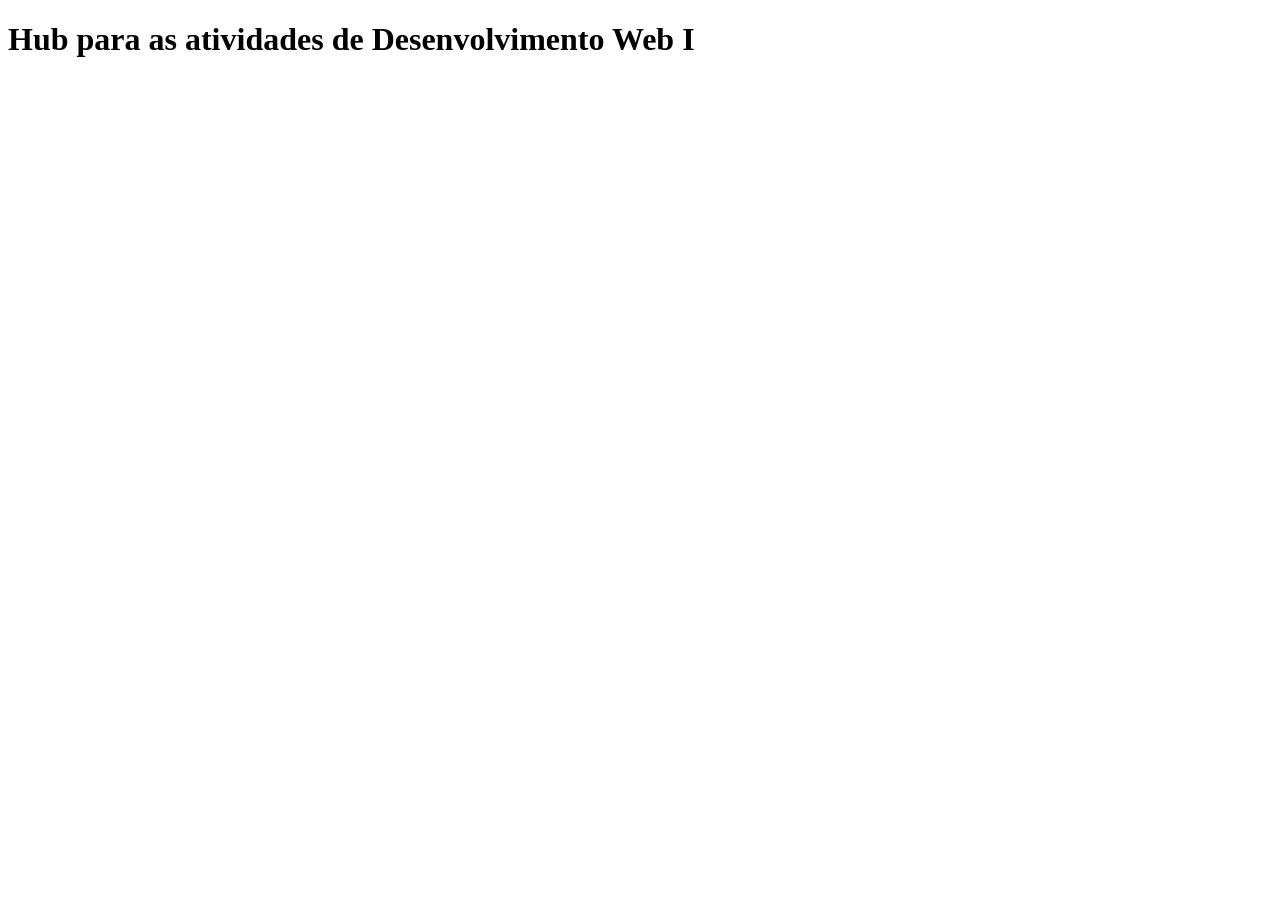
==== index.html @ 4e995be1 "aula 1 feita" ====
<!DOCTYPE html>
<html lang="pt-br">
<head>
    <meta charset="UTF-8">
    <meta name="viewport" content="width=device-width, initial-scale=1.0">
    <title>Hub Dev Web I</title>
    <link rel="stylesheet" href="style.css">
</head>
<body>
    <h1>Hub para as atividades de Desenvolvimento Web I</h1>
</body>
</html>
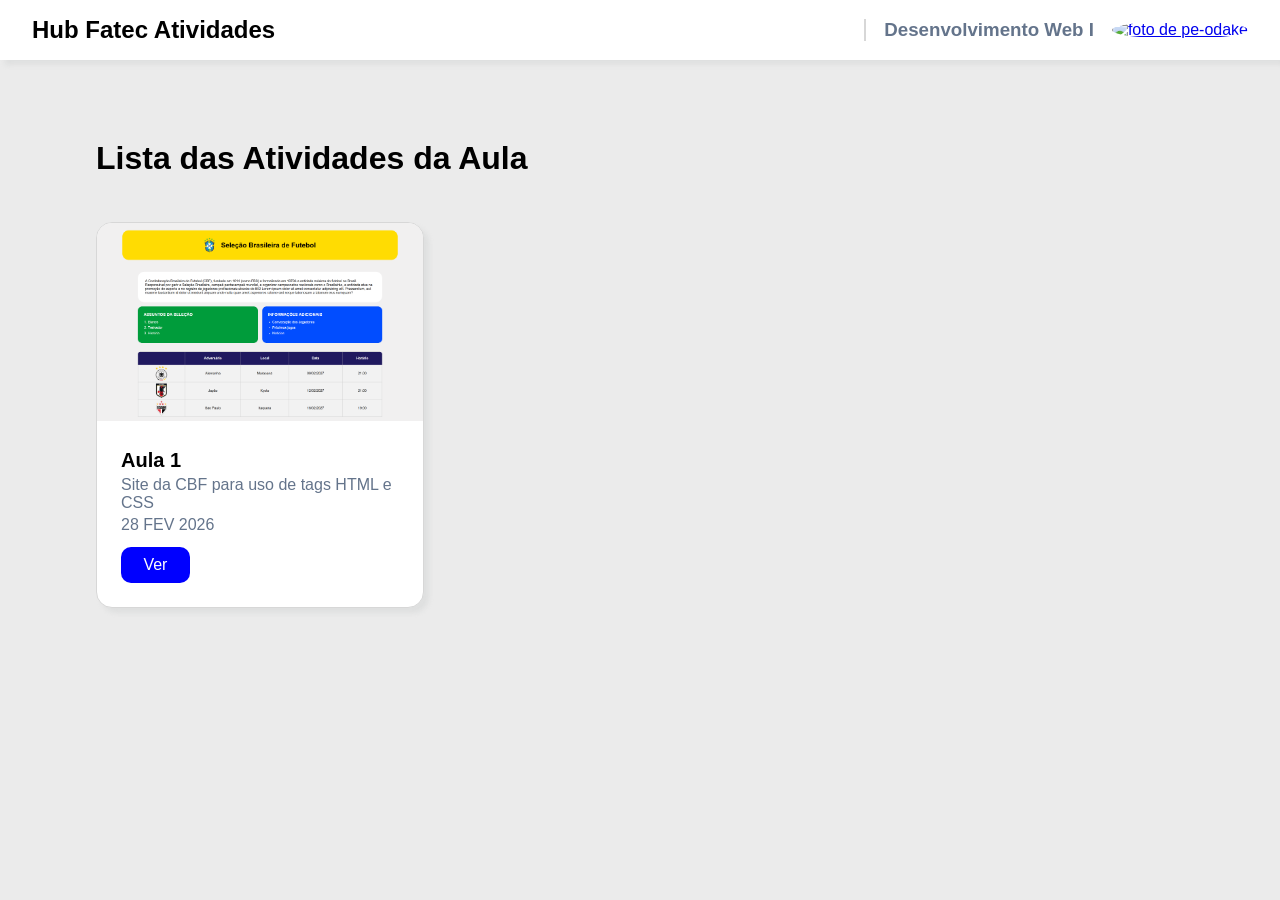
==== commit e745473c: "Hub inicial feito com o card mandando pra atividade" ====
--- a/index.html
+++ b/index.html
@@ -7,6 +7,33 @@
     <link rel="stylesheet" href="style.css">
 </head>
 <body>
-    <h1>Hub para as atividades de Desenvolvimento Web I</h1>
+    <nav class="navbar">
+        <div class="navbar-esquerda">
+            <h1>Hub Fatec Atividades</h1>
+        </div>
+        <div class="navbar-direita">
+            <h3>Desenvolvimento Web I</h3>
+            <div class="icon">
+                <a href="https://github.com/pe-odake"><img src="https://avatars.githubusercontent.com/u/165703800?v=4" id="icon" alt="foto de pe-odake"></a>
+            </div>
+        </div>
+    </nav>
+    <div class="conteudo">
+        <h1>Lista das Atividades da Aula</h1>
+        <div class="lista">
+            <div class="card">
+                <div class="card-imagem">
+                    <img src="img/aula1.png" id="card-img" alt="Aula 1">
+                </div>
+                <div class="card-info">
+                    <h3>Aula 1</h3>
+                    <p>Site da CBF para uso de tags HTML e CSS</p>
+                    <p>28 FEV 2026</p>
+                    <a href="aula1/index.html" id="card-link">Ver</a>
+                </div>
+
+            </div>
+        </div>
+    </div>
 </body>
 </html>
--- a/style.css
+++ b/style.css
@@ -0,0 +1,90 @@
+* {
+    margin: 0;
+    padding: 0;
+    font-family: 'Poppins', sans-serif;
+}  
+
+body {
+    background-color: #ebebeb;
+}
+
+.navbar {
+    background-color: #ffffff;
+    color: #000000;
+    padding: 1rem 2rem;
+    box-shadow: rgba(176, 178, 180, 0.2) 5px 5px 5px;
+    display: flex;
+    justify-content: space-between;
+    align-items: center;
+}
+
+.navbar-direita {
+    display: flex;
+    justify-content: center;
+    align-items: center;
+    gap: 2vh;
+    border-left: 2px solid #d7d7d7;
+    padding-left: 2vh;
+    color: #64748b;
+}
+
+#icon {
+    width: 2.5rem;
+    height: 2.5rem;
+    border-radius: 50%;
+}
+
+.conteudo {
+    margin: 5rem 6rem;
+}
+
+.lista {
+    display: flex;
+    justify-content: space-between;
+    flex-wrap: wrap;
+    gap: 2rem;
+    margin-top: 5vh;
+}
+
+.card {
+    height: auto;
+    width: 30%;
+    background-color: #ffffff;
+    border: 1px solid #d7d7d7;
+    box-shadow: rgba(176, 178, 180, 0.2) 5px 5px 5px;
+    border-radius: 1rem;
+    overflow: hidden;
+}
+
+#card-img {
+    width: 100%;
+    height: 100%;
+    object-fit: cover;
+}
+
+.card-info {
+    display: flex;
+    justify-content: center;
+    align-items: flex-start;
+    flex-direction: column;
+    padding: 1.5rem;
+    gap: 4px;
+    color: #000000;
+}
+
+.card-info h3 {
+    font-size: 1.25rem;
+}
+
+.card-info p {
+    color: #64748b;
+}
+
+#card-link {
+    margin-top: 1vh;
+    background-color: blue;
+    padding: 1vh 1.75vw;
+    border-radius: 10px;
+    color: white;
+    text-decoration: none;
+}
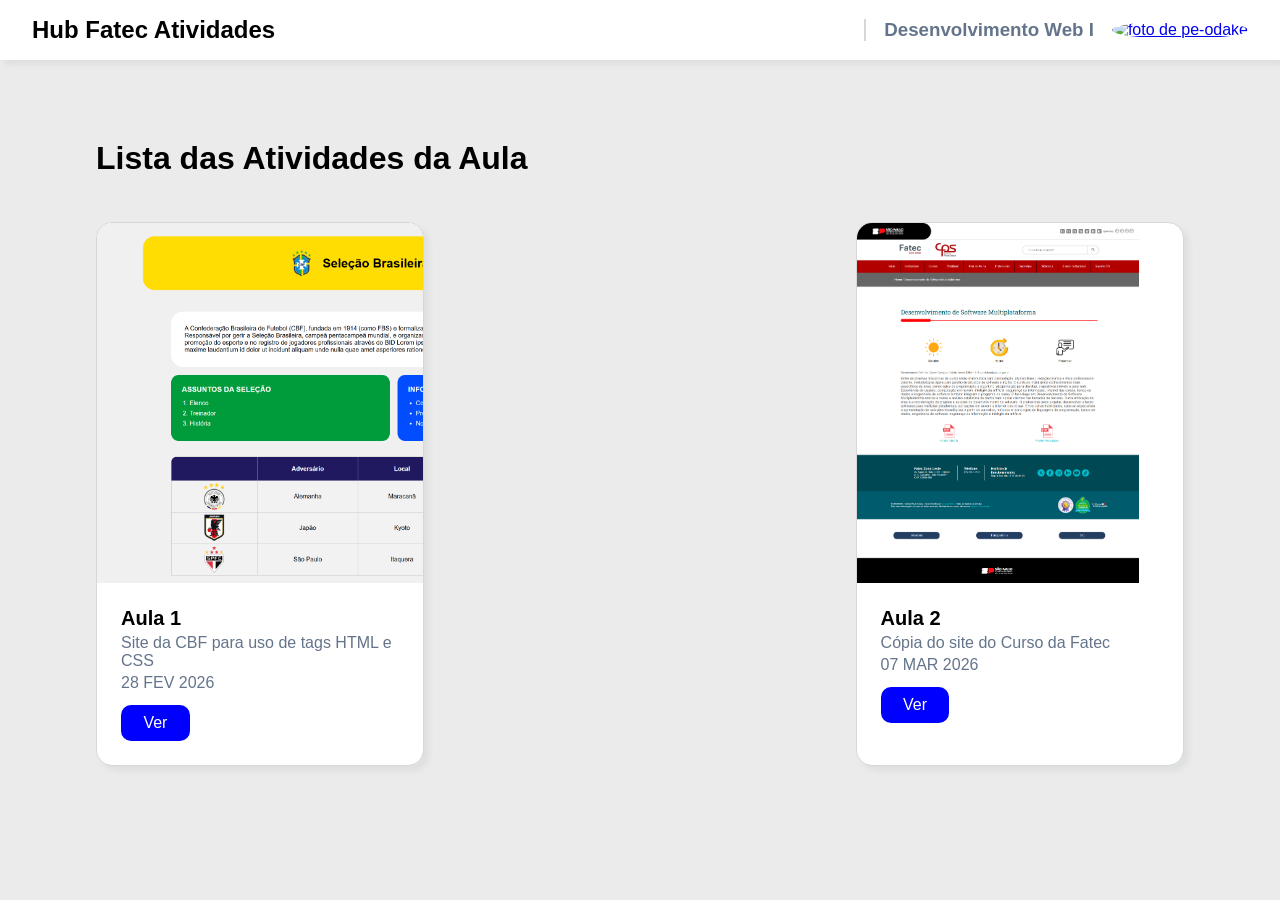
==== commit dee67806: "link hub feito, faltando ajustes" ====
--- a/index.html
+++ b/index.html
@@ -33,6 +33,18 @@
                 </div>
 
             </div>
+            <div class="card">
+                <div class="card-imagem">
+                    <img src="img/aula2.png" id="card-img" alt="Aula 2">
+                </div>
+                <div class="card-info">
+                    <h3>Aula 2</h3>
+                    <p>Cópia do site do Curso da Fatec</p>
+                    <p>07 MAR 2026</p>
+                    <a href="aula2/index.html" id="card-link">Ver</a>
+                </div>
+
+            </div>
         </div>
     </div>
 </body>
--- a/style.css
+++ b/style.css
@@ -56,8 +56,12 @@
     overflow: hidden;
 }
 
+.card-imagem {
+    height: 40vh;
+}
+
 #card-img {
-    width: 100%;
+    width: auto;
     height: 100%;
     object-fit: cover;
 }
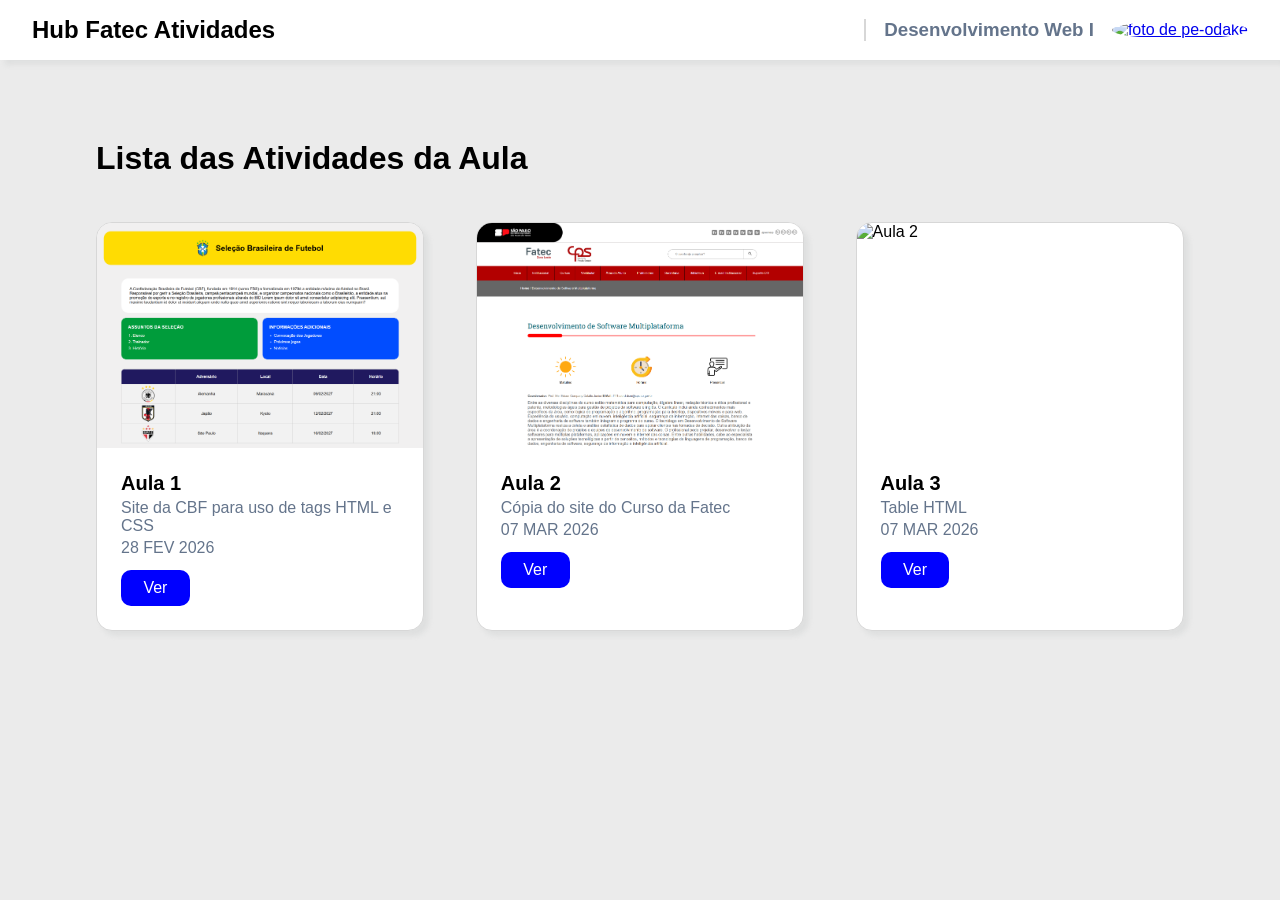
==== commit 1794588a: "hub cards feito" ====
--- a/index.html
+++ b/index.html
@@ -31,7 +31,6 @@
                     <p>28 FEV 2026</p>
                     <a href="aula1/index.html" id="card-link">Ver</a>
                 </div>
-
             </div>
             <div class="card">
                 <div class="card-imagem">
@@ -43,7 +42,17 @@
                     <p>07 MAR 2026</p>
                     <a href="aula2/index.html" id="card-link">Ver</a>
                 </div>
-
+            </div>
+            <div class="card">
+                <div class="card-imagem">
+                    <img src="img/aula3.png" id="card-img" alt="Aula 2">
+                </div>
+                <div class="card-info">
+                    <h3>Aula 3</h3>
+                    <p>Table HTML</p>
+                    <p>07 MAR 2026</p>
+                    <a href="aula3/index.html" id="card-link">Ver</a>
+                </div>
             </div>
         </div>
     </div>
--- a/style.css
+++ b/style.css
@@ -57,13 +57,21 @@
 }
 
 .card-imagem {
-    height: 40vh;
+    height: 25vh; 
+    overflow: hidden; 
+}
+
+.card-imagem {
+    height: 25vh; 
+    width: 100%;  
+    overflow: hidden; 
 }
 
 #card-img {
-    width: auto;
-    height: 100%;
-    object-fit: cover;
+    width: 100%;   
+    height: 100%;  
+    object-fit: cover; 
+    object-position: top;
 }
 
 .card-info {
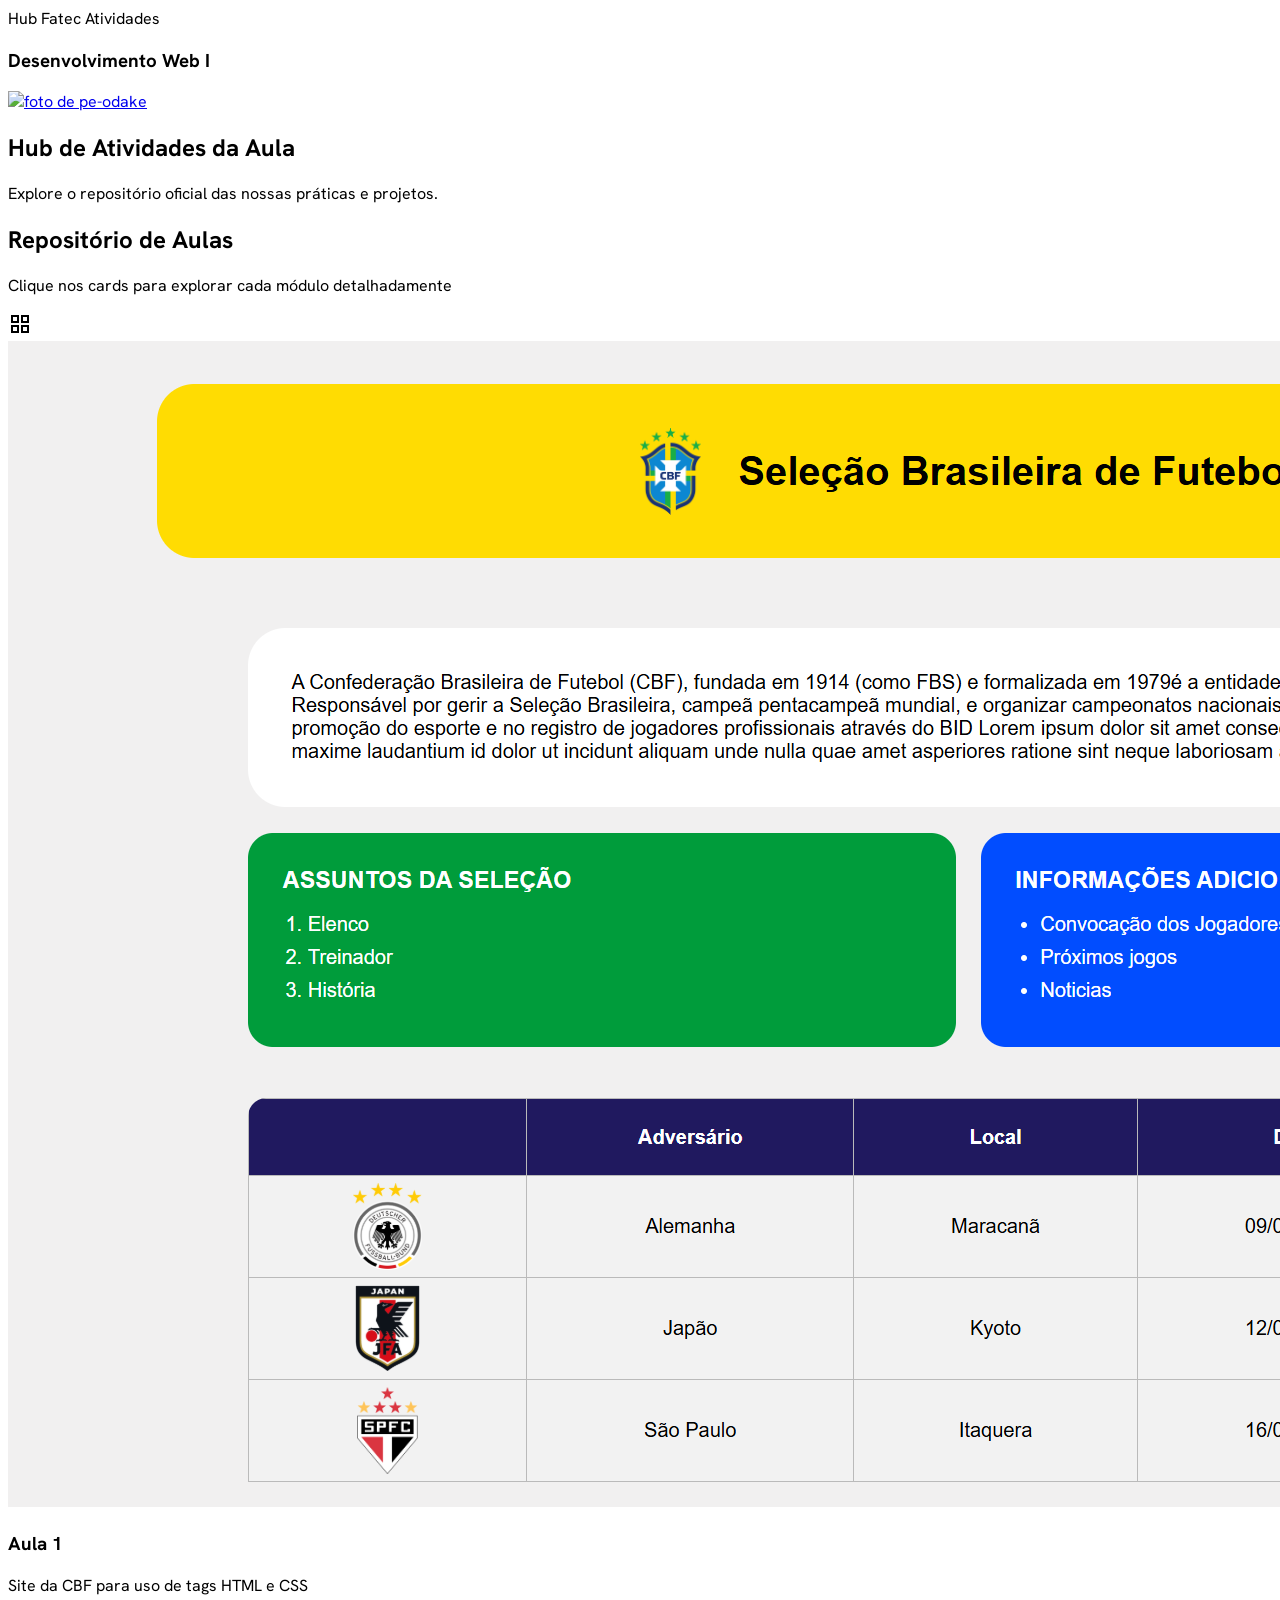
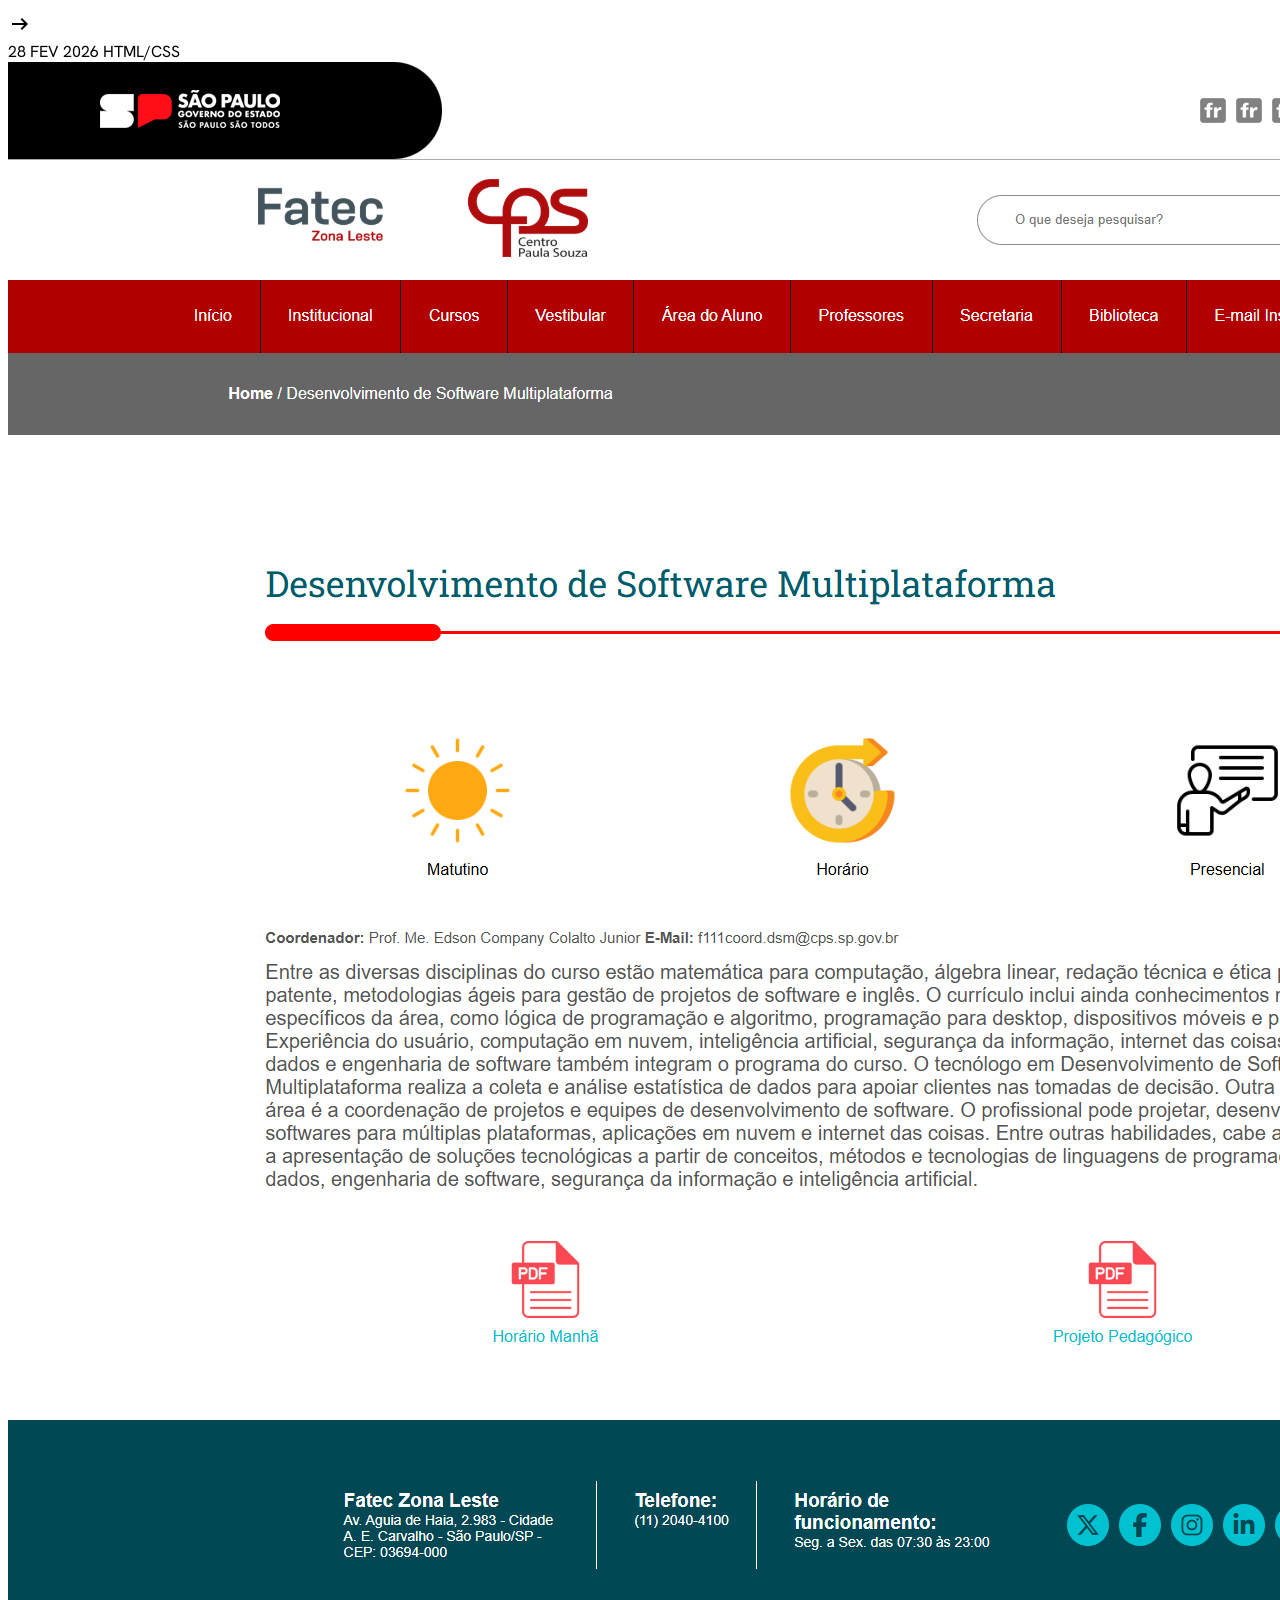
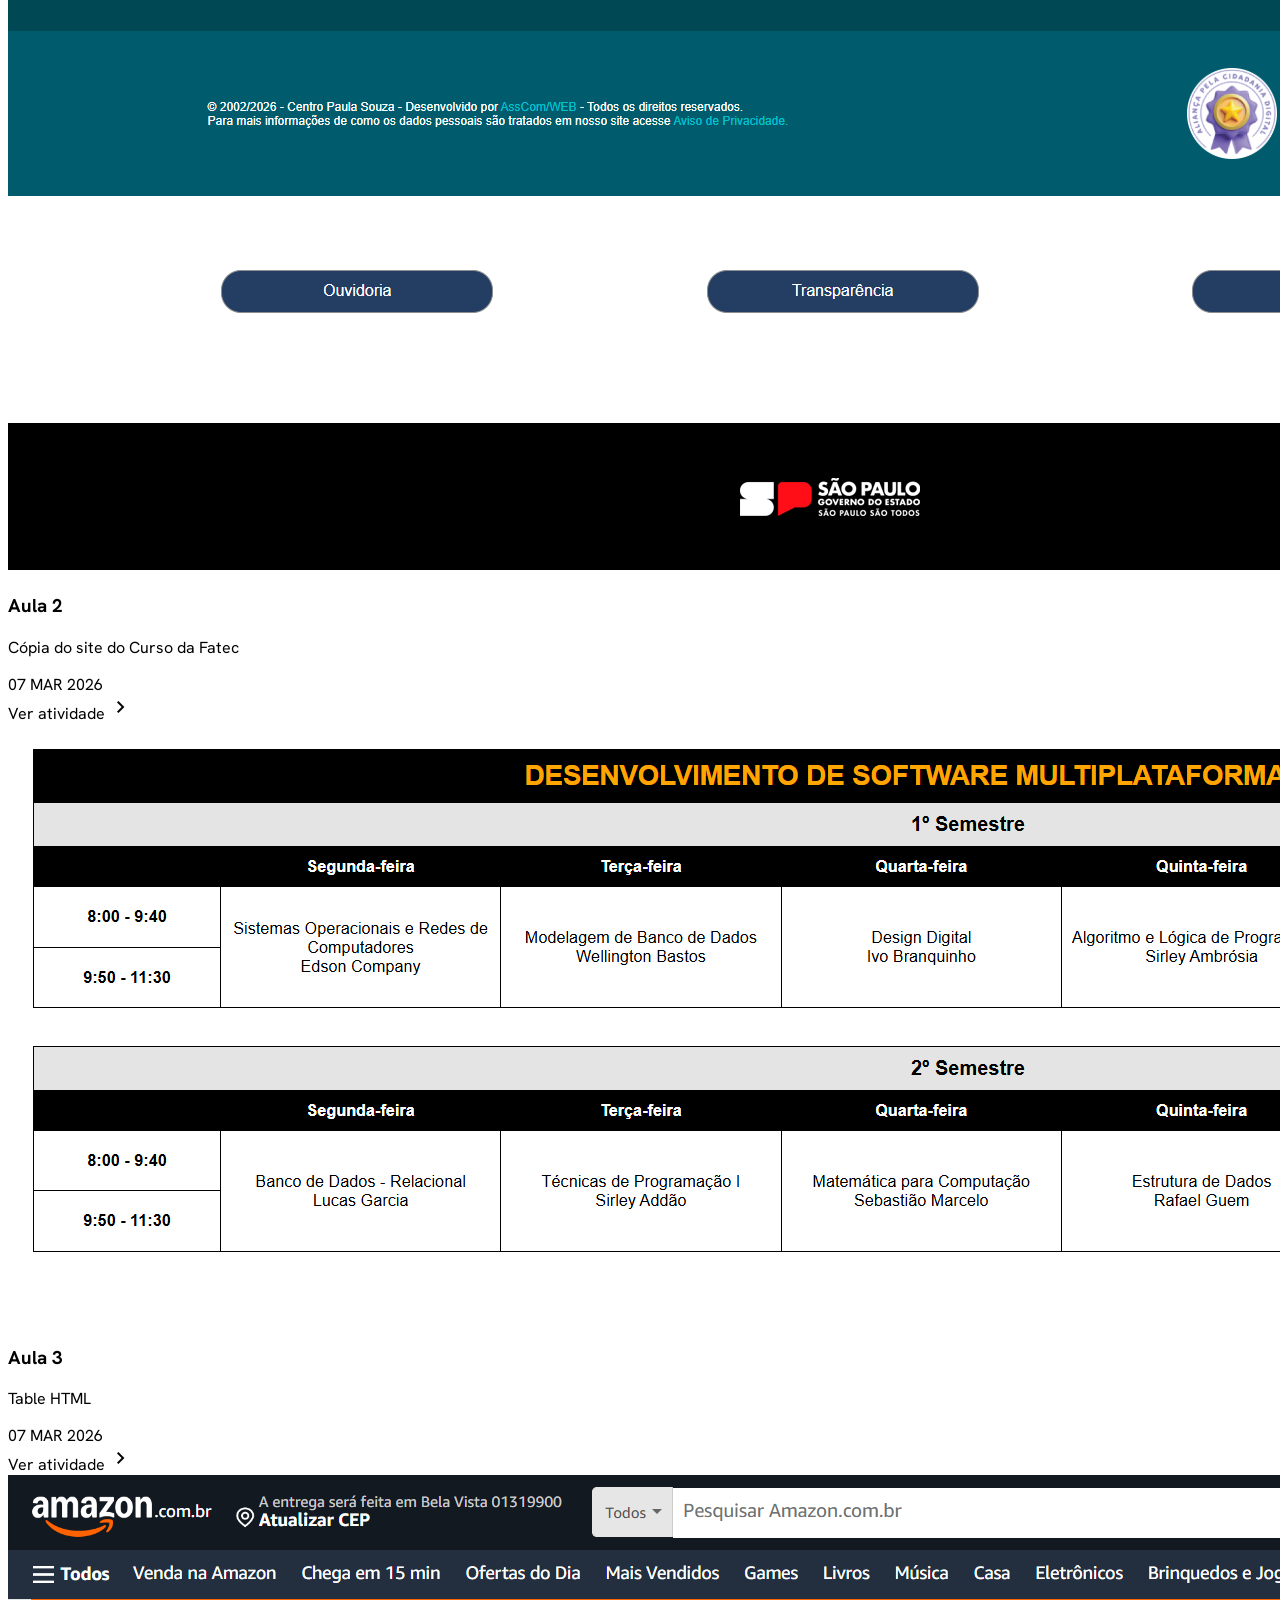
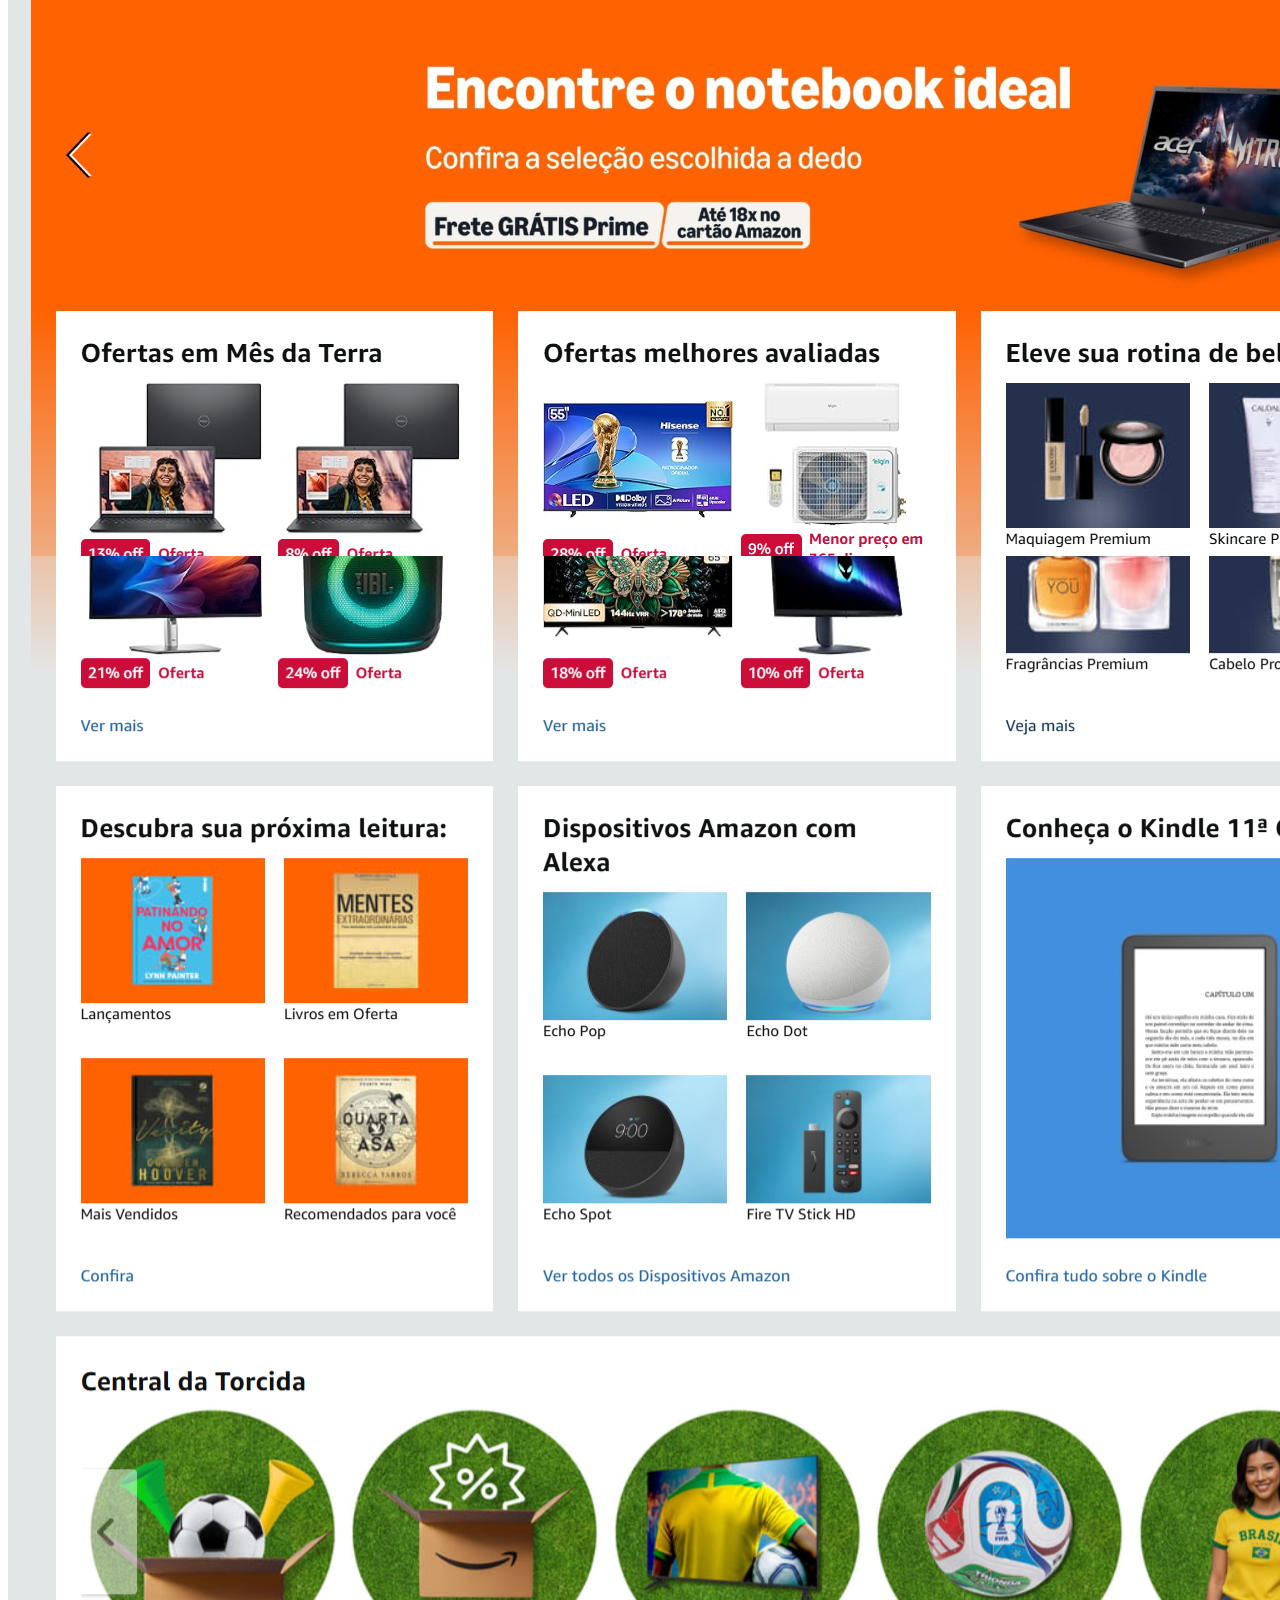
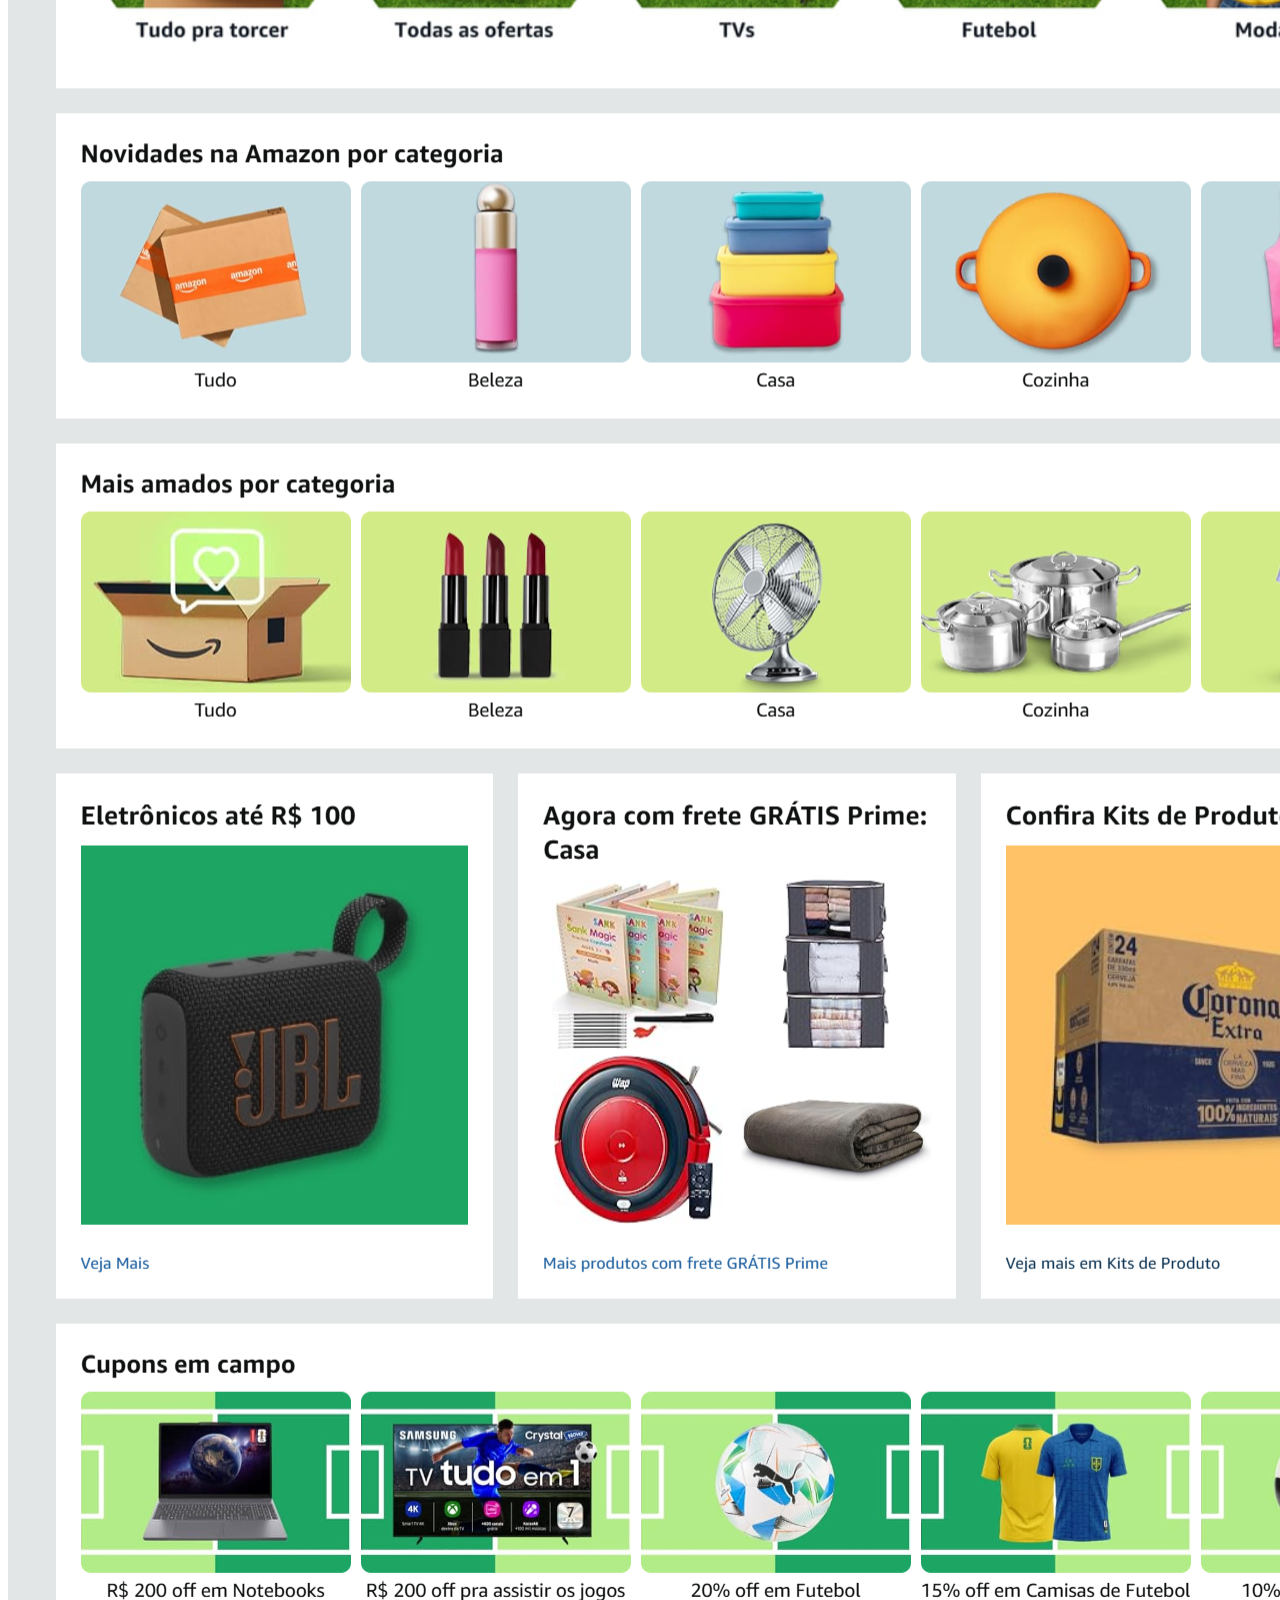
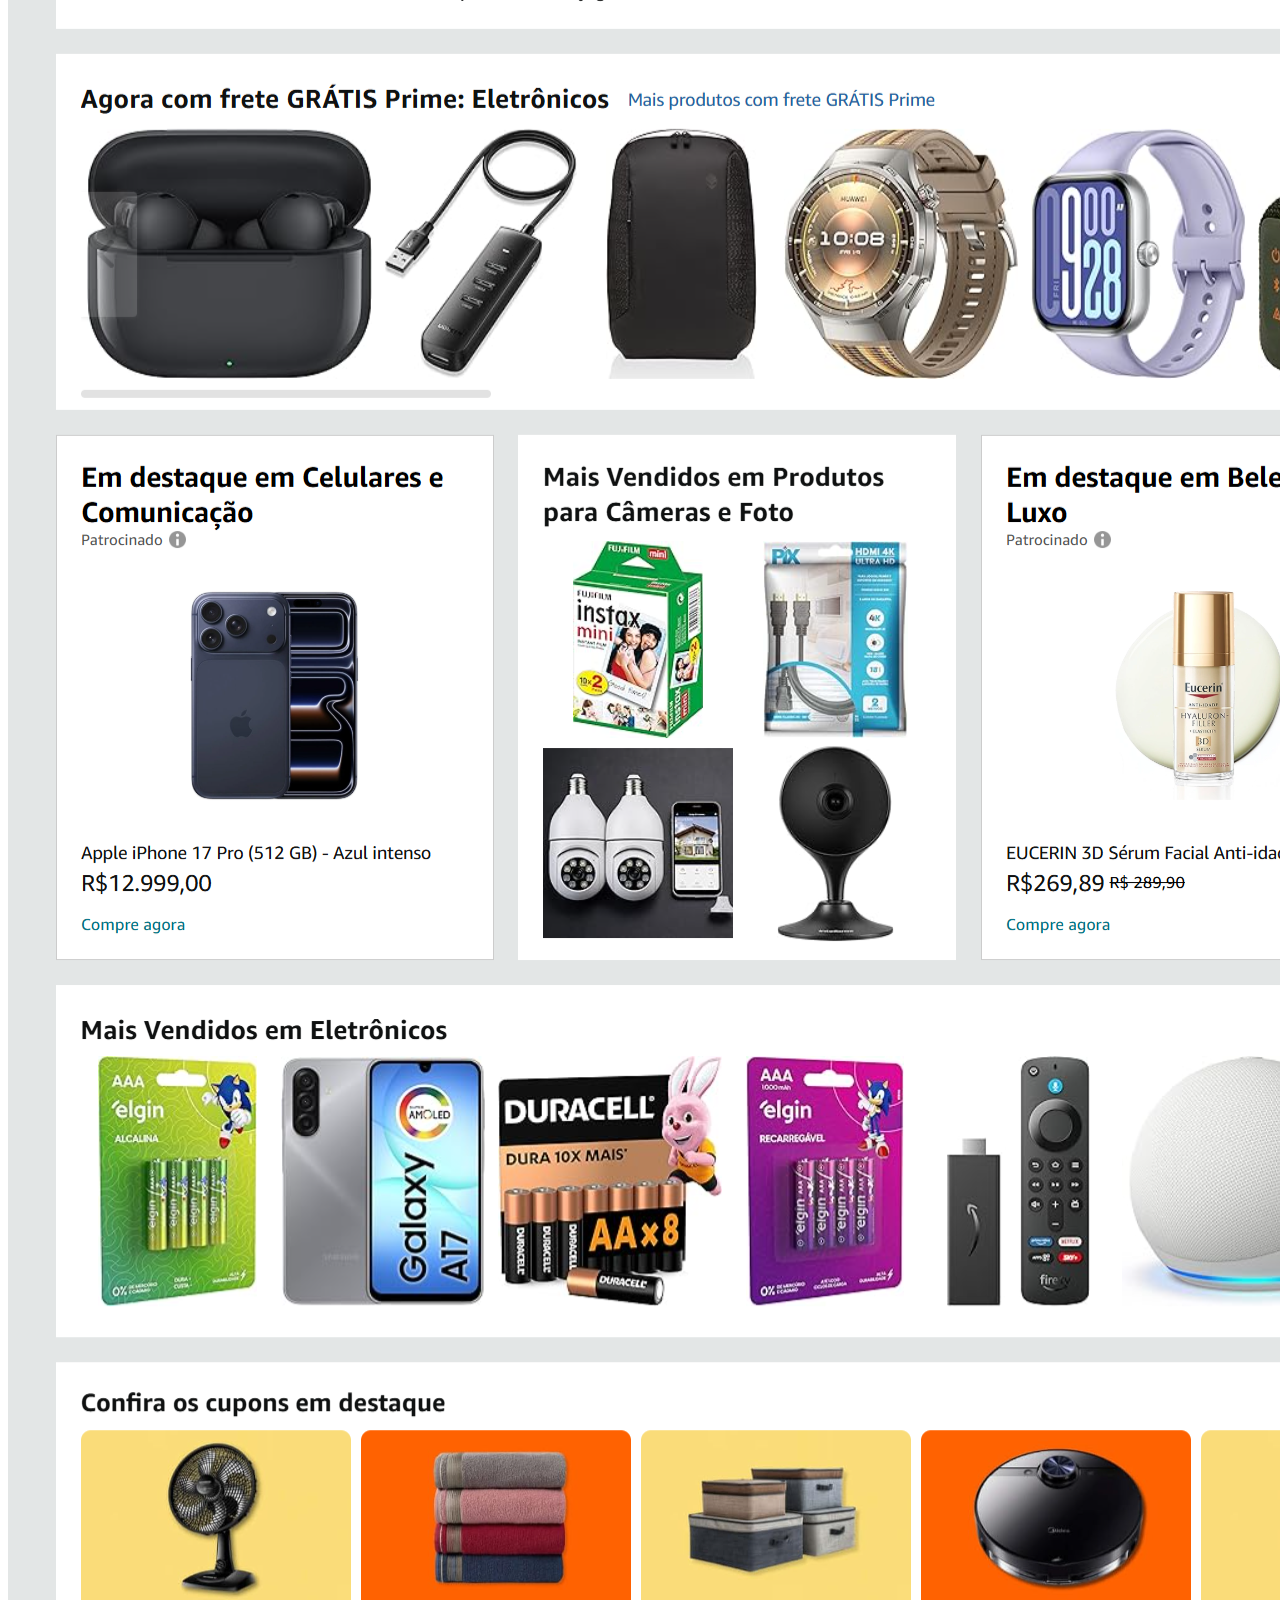
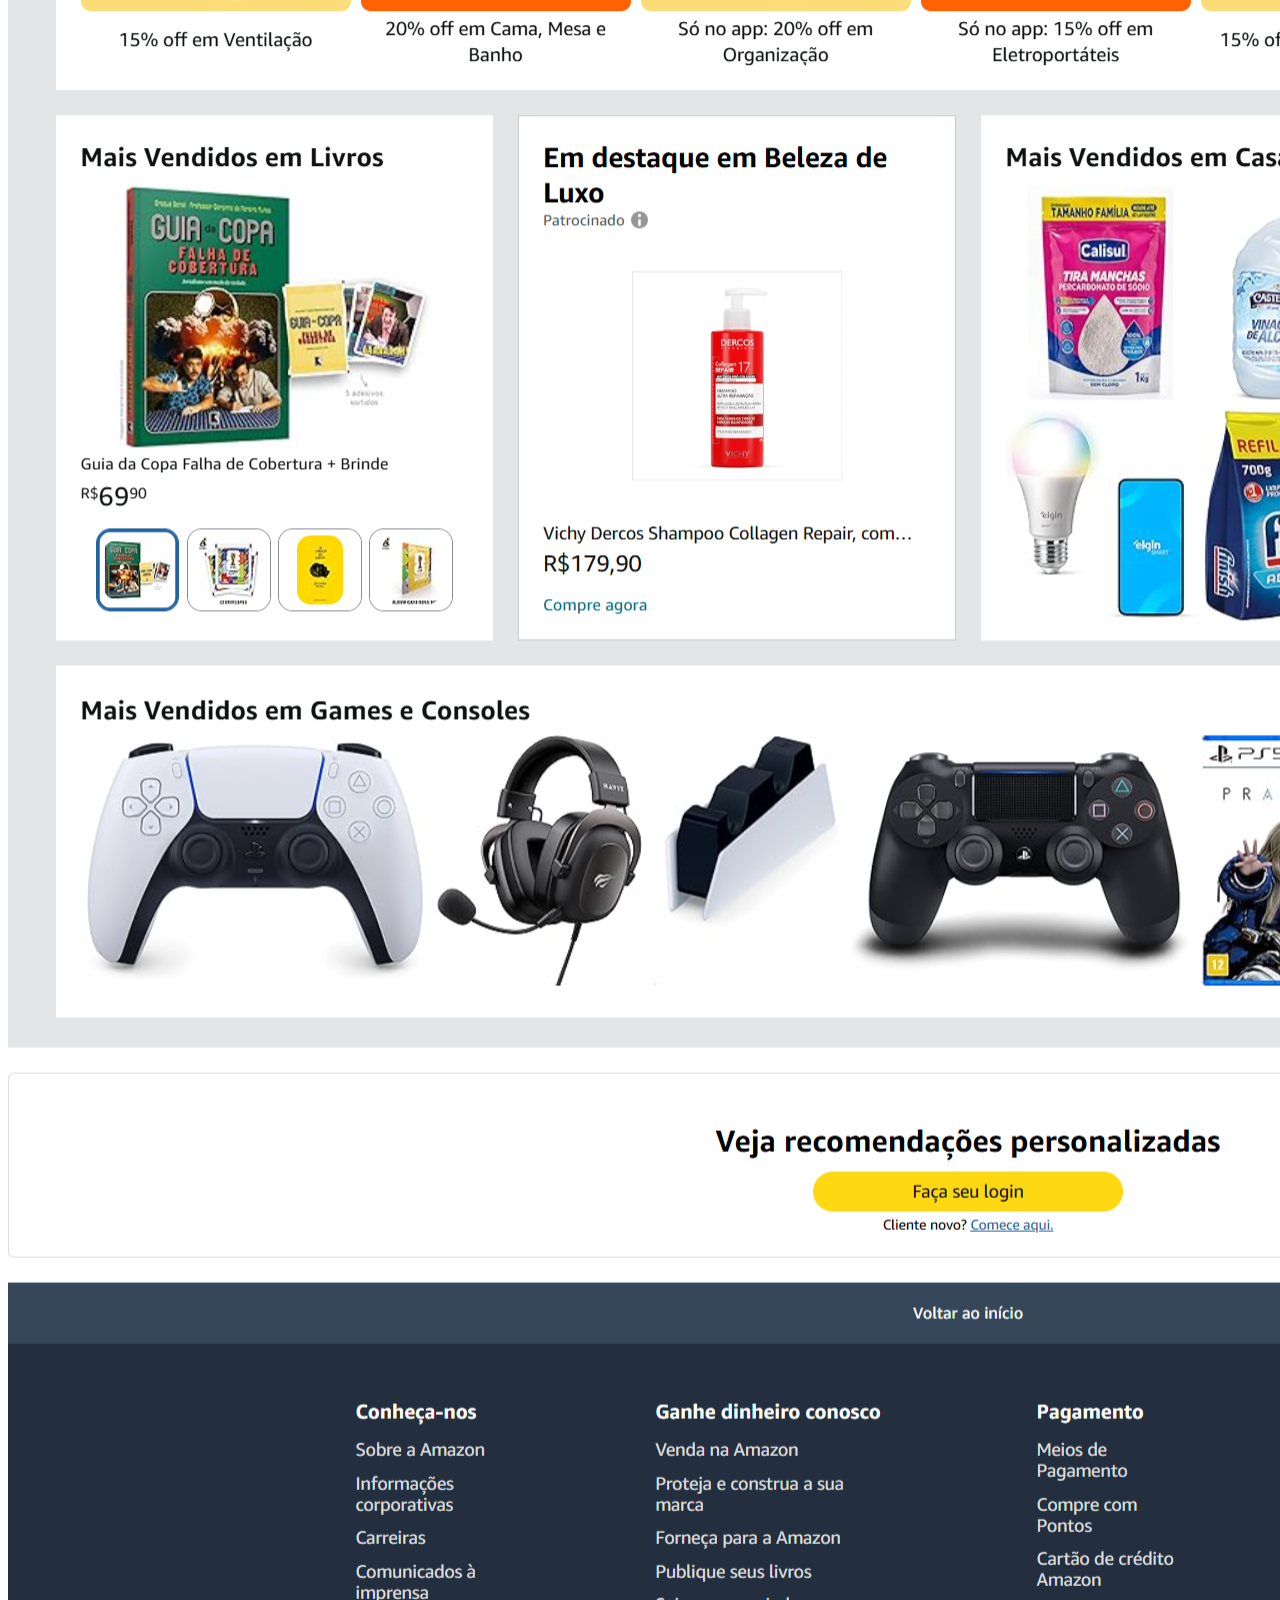
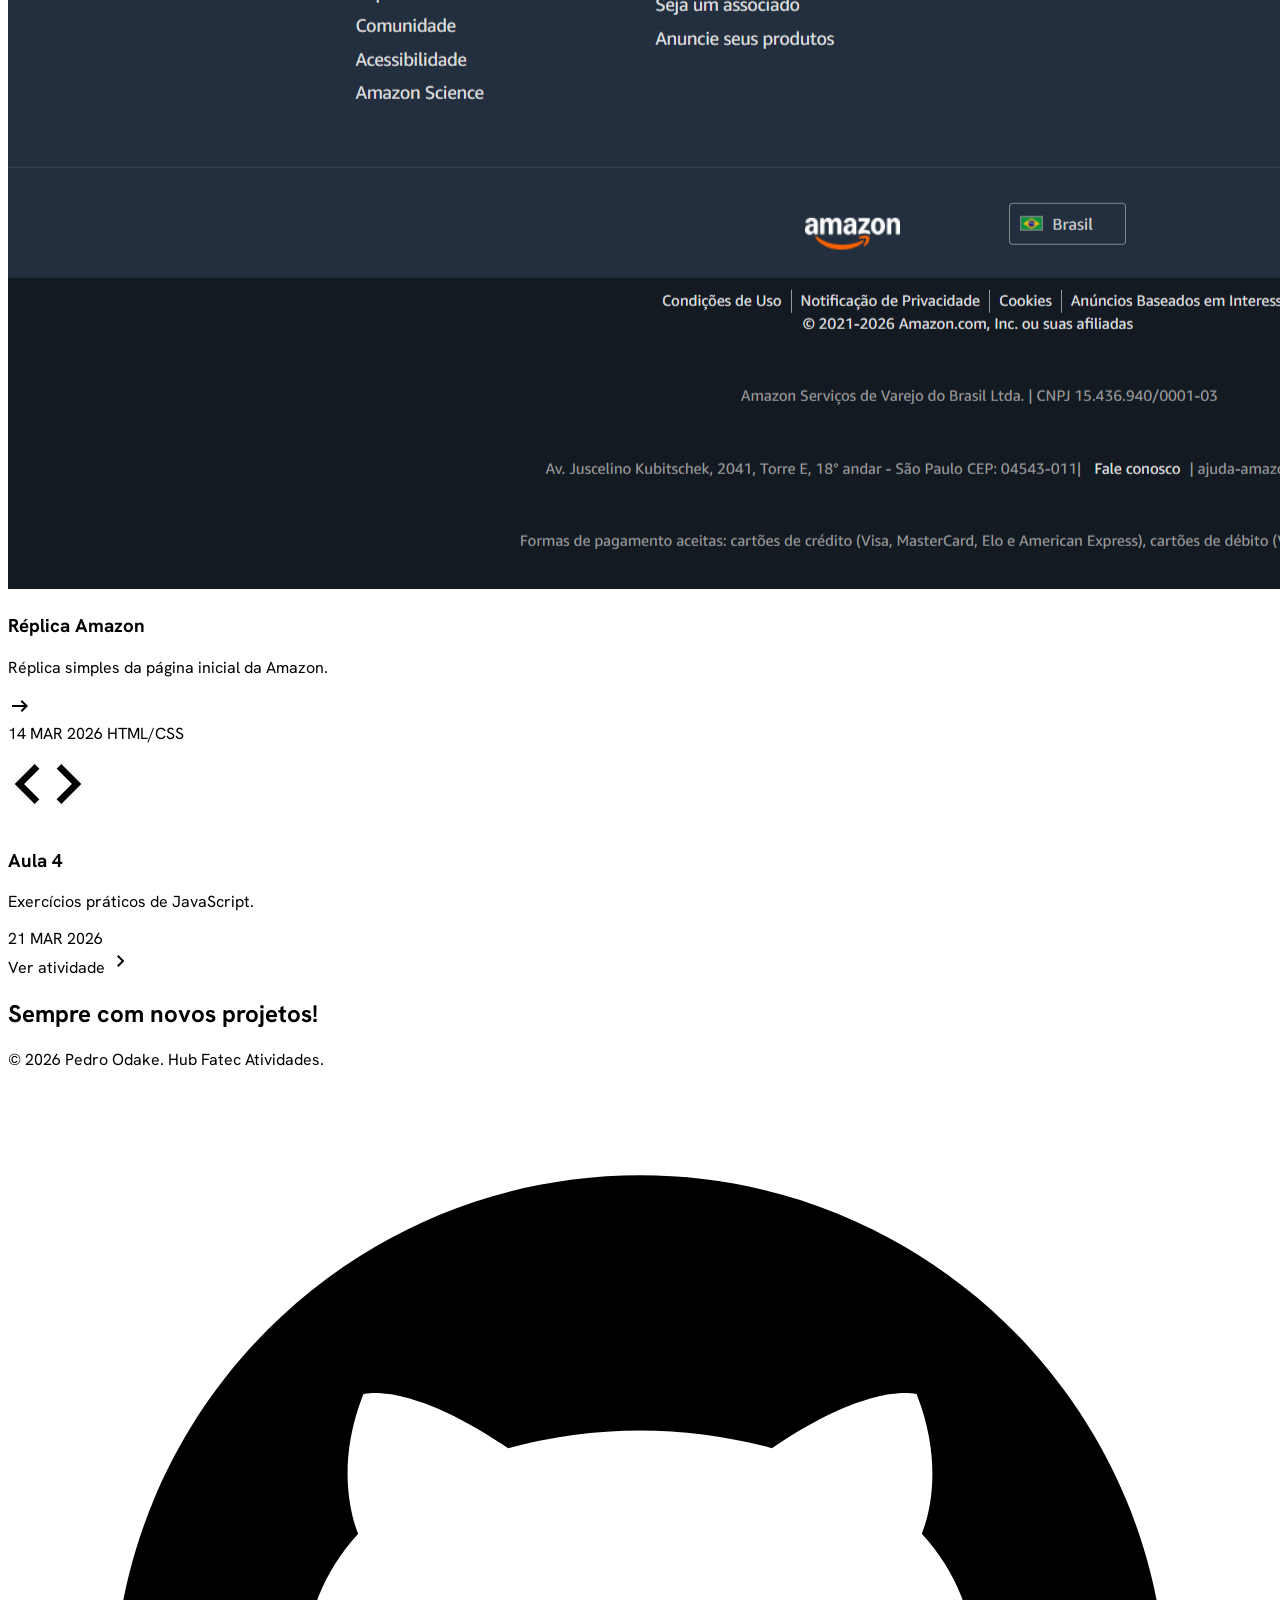
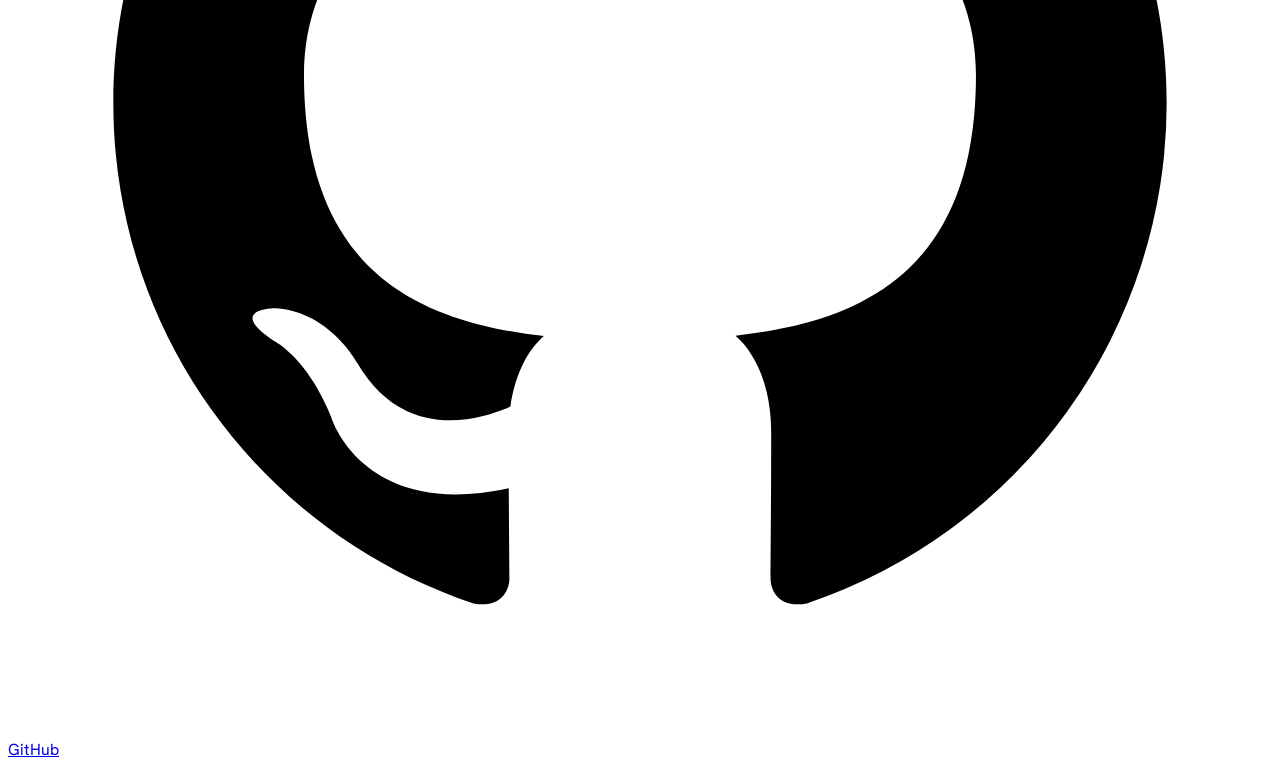
==== commit fcb7d47b: "finalizada atividades amazon, 4 e melhorei o portfolio" ====
--- a/index.html
+++ b/index.html
@@ -1,60 +1,474 @@
-<!DOCTYPE html>
-<html lang="pt-br">
-<head>
-    <meta charset="UTF-8">
-    <meta name="viewport" content="width=device-width, initial-scale=1.0">
-    <title>Hub Dev Web I</title>
-    <link rel="stylesheet" href="style.css">
-</head>
-<body>
-    <nav class="navbar">
-        <div class="navbar-esquerda">
-            <h1>Hub Fatec Atividades</h1>
-        </div>
-        <div class="navbar-direita">
-            <h3>Desenvolvimento Web I</h3>
-            <div class="icon">
-                <a href="https://github.com/pe-odake"><img src="https://avatars.githubusercontent.com/u/165703800?v=4" id="icon" alt="foto de pe-odake"></a>
-            </div>
-        </div>
-    </nav>
-    <div class="conteudo">
-        <h1>Lista das Atividades da Aula</h1>
-        <div class="lista">
-            <div class="card">
-                <div class="card-imagem">
-                    <img src="img/aula1.png" id="card-img" alt="Aula 1">
+<!doctype html>
+<html class="light" lang="pt-br">
+  <head>
+    <meta charset="utf-8" />
+    <meta content="width=device-width, initial-scale=1.0" name="viewport" />
+    <title>Hub Dev Web I - Atividades</title>
+    <script src="https://cdn.tailwindcss.com?plugins=forms,container-queries"></script>
+    <link
+      href="https://fonts.googleapis.com/css2?family=Hanken+Grotesk:wght@400;500;600;700;800&display=swap"
+      rel="stylesheet"
+    />
+    <link
+      href="https://fonts.googleapis.com/css2?family=Material+Symbols+Outlined:wght,FILL@100..700,0..1&display=swap"
+      rel="stylesheet"
+    />
+    <script id="tailwind-config">
+      tailwind.config = {
+        darkMode: "class",
+        theme: {
+          extend: {
+            colors: {
+              "tertiary-container": "#5c5f60",
+              "on-secondary": "#ffffff",
+              "on-secondary-container": "#6e5c00",
+              "secondary-fixed": "#ffe16d",
+              "on-secondary-fixed": "#221b00",
+              "on-tertiary-container": "#d8d9da",
+              "outline-variant": "#c3c6d6",
+              "secondary-container": "#fcd400",
+              "error-container": "#ffdad6",
+              "tertiary-fixed": "#e1e3e4",
+              "on-surface-variant": "#424654",
+              "on-primary": "#ffffff",
+              "primary-container": "#0056d2",
+              "surface-tint": "#0056d2",
+              "on-primary-fixed": "#001847",
+              "on-tertiary-fixed-variant": "#454748",
+              "surface-container-high": "#eae7e8",
+              "surface-bright": "#fcf8f9",
+              "surface-container-highest": "#e5e2e3",
+              "on-error": "#ffffff",
+              "primary-fixed-dim": "#b2c5ff",
+              "on-primary-fixed-variant": "#0040a1",
+              "on-background": "#1b1b1c",
+              "surface-dim": "#dcd9da",
+              "surface-variant": "#e5e2e3",
+              "tertiary-fixed-dim": "#c5c7c8",
+              background: "#fcf8f9",
+              "inverse-on-surface": "#f3f0f1",
+              "on-error-container": "#93000a",
+              error: "#ba1a1a",
+              "primary-fixed": "#dae2ff",
+              "on-tertiary-fixed": "#191c1d",
+              "on-surface": "#1b1b1c",
+              "inverse-surface": "#303031",
+              tertiary: "#454748",
+              outline: "#737785",
+              "surface-container-low": "#f6f3f4",
+              surface: "#fcf8f9",
+              primary: "#0040a1",
+              "on-tertiary": "#ffffff",
+              secondary: "#705d00",
+              "inverse-primary": "#b2c5ff",
+              "surface-container": "#f0edee",
+              "on-secondary-fixed-variant": "#544600",
+              "surface-container-lowest": "#ffffff",
+              "secondary-fixed-dim": "#e9c400",
+              "on-primary-container": "#ccd8ff",
+            },
+            borderRadius: {
+              DEFAULT: "0.25rem",
+              lg: "0.5rem",
+              xl: "0.75rem",
+              full: "9999px",
+            },
+            spacing: {
+              xl: "80px",
+              md: "24px",
+              "margin-mobile": "16px",
+              gutter: "24px",
+              base: "8px",
+              lg: "48px",
+              "margin-desktop": "64px",
+              xs: "4px",
+              sm: "12px",
+            },
+            fontFamily: {
+              "headline-lg": ["Hanken Grotesk"],
+              "body-md": ["Hanken Grotesk"],
+              "display-lg": ["Hanken Grotesk"],
+              "headline-lg-mobile": ["Hanken Grotesk"],
+              "body-lg": ["Hanken Grotesk"],
+              "headline-md": ["Hanken Grotesk"],
+              "label-lg": ["Hanken Grotesk"],
+              "label-sm": ["Hanken Grotesk"],
+            },
+            fontSize: {
+              "headline-lg": [
+                "32px",
+                {
+                  lineHeight: "40px",
+                  letterSpacing: "-0.01em",
+                  fontWeight: "700",
+                },
+              ],
+              "body-md": ["16px", { lineHeight: "24px", fontWeight: "400" }],
+              "display-lg": [
+                "48px",
+                {
+                  lineHeight: "56px",
+                  letterSpacing: "-0.02em",
+                  fontWeight: "800",
+                },
+              ],
+              "headline-lg-mobile": [
+                "28px",
+                { lineHeight: "36px", fontWeight: "700" },
+              ],
+              "body-lg": ["18px", { lineHeight: "28px", fontWeight: "400" }],
+              "headline-md": [
+                "24px",
+                { lineHeight: "32px", fontWeight: "600" },
+              ],
+              "label-lg": [
+                "14px",
+                {
+                  lineHeight: "20px",
+                  letterSpacing: "0.02em",
+                  fontWeight: "600",
+                },
+              ],
+              "label-sm": [
+                "12px",
+                {
+                  lineHeight: "16px",
+                  letterSpacing: "0.04em",
+                  fontWeight: "500",
+                },
+              ],
+            },
+          },
+        },
+      };
+    </script>
+    <style>
+      body {
+        font-family: "Hanken Grotesk", sans-serif;
+      }
+      .glass-effect {
+        background: rgba(255, 255, 255, 0.8);
+        backdrop-filter: blur(8px);
+      }
+      .material-symbols-outlined {
+        font-variation-settings:
+          "FILL" 0,
+          "wght" 400,
+          "GRAD" 0,
+          "opsz" 24;
+      }
+    </style>
+    <link rel="stylesheet" href="style.css" />
+  </head>
+  <body class="bg-surface text-on-surface">
+    <!-- TopAppBar -->
+    <header
+      class="bg-surface border-b border-outline-variant fixed top-0 left-0 w-full z-50 h-20"
+    >
+      <div
+        class="flex justify-between items-center w-full px-6 md:px-margin-desktop max-w-7xl mx-auto h-full"
+      >
+        <div
+          class="text-headline-md font-headline-md font-extrabold text-primary"
+        >
+          Hub Fatec Atividades
+        </div>
+
+        <div class="flex items-center space-x-4">
+          <h3
+            class="hidden md:block font-label-lg text-label-lg text-on-surface-variant font-bold"
+          >
+            Desenvolvimento Web I
+          </h3>
+          <a
+            href="https://github.com/pe-odake"
+            class="hover:opacity-80 transition-opacity"
+          >
+            <img
+              src="https://avatars.githubusercontent.com/u/165703800?v=4"
+              class="w-10 h-10 rounded-full border border-outline-variant"
+              alt="foto de pe-odake"
+            />
+          </a>
+        </div>
+      </div>
+    </header>
+    <main class="pt-20">
+      <!-- Hero Section -->
+      <section
+        class="bg-secondary-container py-lg border-b border-outline-variant"
+      >
+        <div class="max-w-7xl mx-auto px-margin-mobile md:px-margin-desktop text-center">
+          <h1 class="font-headline-lg text-headline-lg text-primary mb-2">Hub de Atividades da Aula</h1>
+          <p class="font-body-md text-body-md text-on-surface-variant">Explore o repositório oficial das nossas práticas e projetos.</p>
+        </div>
+      </section>
+
+      <!-- Bento Gallery Section -->
+      <section
+        id="atividades"
+        class="py-xl max-w-7xl mx-auto px-margin-mobile md:px-margin-desktop"
+      >
+        <div
+          class="flex flex-col md:flex-row justify-between items-end mb-lg gap-sm"
+        >
+          <div>
+            <h2 class="font-headline-lg text-headline-lg text-on-surface">
+              Repositório de Aulas
+            </h2>
+            <p class="font-body-md text-body-md text-on-surface-variant mt-xs">
+              Clique nos cards para explorar cada módulo detalhadamente
+            </p>
+          </div>
+          <div class="flex space-x-2">
+              <span class="material-symbols-outlined">grid_view</span>
+            </button>
+          </div>
+        </div>
+        <!-- Custom Bento Grid Layout -->
+        <div class="grid grid-cols-1 md:grid-cols-12 gap-gutter">
+          <!-- Large Featured Card (Aula 1) -->
+          <div
+            class="md:col-span-8 bg-surface-container-lowest border border-primary/20 rounded-xl overflow-hidden hover:shadow-[0_4px_20px_rgba(0,64,161,0.1)] transition-all group cursor-pointer"
+            onclick="window.location.href = 'aula1/index.html'"
+          >
+            <div class="relative h-64 overflow-hidden">
+              <img
+                alt="Aula 1"
+                class="w-full h-full object-cover object-top group-hover:scale-105 transition-transform duration-500"
+                src="img/aula1.png"
+              />
+            </div>
+            <div class="p-md">
+              <div class="flex justify-between items-start">
+                <div>
+                  <h3 class="font-headline-md text-headline-md text-primary">
+                    Aula 1
+                  </h3>
+                  <p
+                    class="font-body-md text-body-md text-on-surface-variant mt-xs"
+                  >
+                    Site da CBF para uso de tags HTML e CSS
+                  </p>
                 </div>
-                <div class="card-info">
-                    <h3>Aula 1</h3>
-                    <p>Site da CBF para uso de tags HTML e CSS</p>
-                    <p>28 FEV 2026</p>
-                    <a href="aula1/index.html" id="card-link">Ver</a>
+                <span
+                  class="material-symbols-outlined text-primary text-3xl group-hover:translate-x-1 transition-transform"
+                  data-icon="arrow_right_alt"
+                  >arrow_right_alt</span
+                >
+              </div>
+              <div class="mt-md flex space-x-xs items-center">
+                <span
+                  class="bg-surface-container px-3 py-1 rounded-full text-label-sm font-label-sm text-on-surface"
+                  >28 FEV 2026</span
+                >
+                <span
+                  class="bg-surface-container px-3 py-1 rounded-full text-label-sm font-label-sm text-on-surface"
+                  >HTML/CSS</span
+                >
+              </div>
+            </div>
+          </div>
+          <!-- Secondary Card (Aula 2) -->
+          <div
+            class="md:col-span-4 bg-surface-container-lowest border border-primary/20 rounded-xl overflow-hidden hover:shadow-[0_4px_20px_rgba(0,64,161,0.1)] transition-all group cursor-pointer"
+            onclick="window.location.href = 'aula2/index.html'"
+          >
+            <div class="relative h-48 overflow-hidden bg-white">
+              <img
+                alt="Aula 2"
+                class="w-full h-full object-cover object-top group-hover:scale-105 transition-transform duration-500"
+                src="img/aula2.png"
+              />
+            </div>
+            <div class="p-md">
+              <h3 class="font-headline-md text-headline-md text-primary">
+                Aula 2
+              </h3>
+              <p
+                class="font-body-md text-body-md text-on-surface-variant mt-xs"
+              >
+                Cópia do site do Curso da Fatec
+              </p>
+              <div class="mt-md flex space-x-xs items-center">
+                <span
+                  class="bg-surface-container px-3 py-1 rounded-full text-label-sm font-label-sm text-on-surface"
+                  >07 MAR 2026</span
+                >
+              </div>
+              <div
+                class="mt-lg border-t border-outline-variant pt-sm flex items-center text-primary font-label-lg text-label-lg"
+              >
+                Ver atividade
+                <span
+                  class="material-symbols-outlined ml-2"
+                  data-icon="chevron_right"
+                  >chevron_right</span
+                >
+              </div>
+            </div>
+          </div>
+          <!-- Tertiary Card (Aula 3) -->
+          <div
+            class="md:col-span-4 bg-surface-container-lowest border border-primary/20 rounded-xl overflow-hidden hover:shadow-[0_4px_20px_rgba(0,64,161,0.1)] transition-all group cursor-pointer"
+            onclick="window.location.href = 'aula3/index.html'"
+          >
+            <div class="relative h-48 overflow-hidden bg-white">
+              <img
+                alt="Aula 3"
+                class="w-full h-full object-cover object-top group-hover:scale-105 transition-transform duration-500"
+                src="img/aula3.png"
+              />
+            </div>
+            <div class="p-md">
+              <h3 class="font-headline-md text-headline-md text-primary">
+                Aula 3
+              </h3>
+              <p
+                class="font-body-md text-body-md text-on-surface-variant mt-xs"
+              >
+                Table HTML
+              </p>
+              <div class="mt-md flex space-x-xs items-center">
+                <span
+                  class="bg-surface-container px-3 py-1 rounded-full text-label-sm font-label-sm text-on-surface"
+                  >07 MAR 2026</span
+                >
+              </div>
+              <div
+                class="mt-lg border-t border-outline-variant pt-sm flex items-center text-primary font-label-lg text-label-lg"
+              >
+                Ver atividade
+                <span
+                  class="material-symbols-outlined ml-2"
+                  data-icon="chevron_right"
+                  >chevron_right</span
+                >
+              </div>
+            </div>
+          </div>
+          <!-- Quaternary Card (Amazon Replica) -->
+          <div
+            class="md:col-span-8 bg-surface-container-lowest border border-primary/20 rounded-xl overflow-hidden hover:shadow-[0_4px_20px_rgba(0,64,161,0.1)] transition-all group cursor-pointer"
+            onclick="window.location.href = 'atividade-amazon/index-amazon.html'"
+          >
+            <div class="relative h-64 overflow-hidden">
+              <img
+                alt="Amazon Replica"
+                class="w-full h-full object-cover object-top group-hover:scale-105 transition-transform duration-500"
+                src="atividade-amazon/referencia_amazon.png"
+              />
+            </div>
+            <div class="p-md">
+              <div class="flex justify-between items-start">
+                <div>
+                  <h3 class="font-headline-md text-headline-md text-primary">
+                    Réplica Amazon
+                  </h3>
+                  <p
+                    class="font-body-md text-body-md text-on-surface-variant mt-xs"
+                  >
+                    Réplica simples da página inicial da Amazon.
+                  </p>
                 </div>
-            </div>
-            <div class="card">
-                <div class="card-imagem">
-                    <img src="img/aula2.png" id="card-img" alt="Aula 2">
-                </div>
-                <div class="card-info">
-                    <h3>Aula 2</h3>
-                    <p>Cópia do site do Curso da Fatec</p>
-                    <p>07 MAR 2026</p>
-                    <a href="aula2/index.html" id="card-link">Ver</a>
-                </div>
-            </div>
-            <div class="card">
-                <div class="card-imagem">
-                    <img src="img/aula3.png" id="card-img" alt="Aula 2">
-                </div>
-                <div class="card-info">
-                    <h3>Aula 3</h3>
-                    <p>Table HTML</p>
-                    <p>07 MAR 2026</p>
-                    <a href="aula3/index.html" id="card-link">Ver</a>
-                </div>
-            </div>
-        </div>
-    </div>
-</body>
-</html>+                <span
+                  class="material-symbols-outlined text-primary text-3xl group-hover:translate-x-1 transition-transform"
+                  data-icon="arrow_right_alt"
+                  >arrow_right_alt</span
+                >
+              </div>
+              <div class="mt-md flex space-x-xs items-center">
+                <span
+                  class="bg-surface-container px-3 py-1 rounded-full text-label-sm font-label-sm text-on-surface"
+                  >14 MAR 2026</span
+                >
+                <span
+                  class="bg-surface-container px-3 py-1 rounded-full text-label-sm font-label-sm text-on-surface"
+                  >HTML/CSS</span
+                >
+              </div>
+            </div>
+          </div>
+
+          <!-- Quinary Card (Aula 4) -->
+          <div
+            class="md:col-span-4 bg-surface-container-lowest border border-primary/20 rounded-xl overflow-hidden hover:shadow-[0_4px_20px_rgba(0,64,161,0.1)] transition-all group cursor-pointer"
+            onclick="window.location.href = 'aula4/index.html'"
+          >
+            <div class="relative h-48 overflow-hidden bg-primary-fixed flex items-center justify-center">
+                <span class="material-symbols-outlined text-primary" style="font-size: 80px;">code</span>
+            </div>
+            <div class="p-md">
+              <h3 class="font-headline-md text-headline-md text-primary">
+                Aula 4
+              </h3>
+              <p
+                class="font-body-md text-body-md text-on-surface-variant mt-xs"
+              >
+                Exercícios práticos de JavaScript.
+              </p>
+              <div class="mt-md flex space-x-xs items-center">
+                <span
+                  class="bg-surface-container px-3 py-1 rounded-full text-label-sm font-label-sm text-on-surface"
+                  >21 MAR 2026</span
+                >
+              </div>
+              <div
+                class="mt-lg border-t border-outline-variant pt-sm flex items-center text-primary font-label-lg text-label-lg"
+              >
+                Ver atividade
+                <span
+                  class="material-symbols-outlined ml-2"
+                  data-icon="chevron_right"
+                  >chevron_right</span
+                >
+              </div>
+            </div>
+          </div>
+
+          <!-- Call to Action Card -->
+          <div
+            class="md:col-span-8 bg-primary text-on-primary rounded-xl p-lg flex flex-col justify-center items-center text-center relative overflow-hidden group"
+          >
+            <!-- Background Pattern -->
+            <div
+              class="absolute inset-0 opacity-10 pointer-events-none bg-[radial-gradient(circle_at_center,_var(--tw-gradient-stops))] from-white via-transparent to-transparent"
+            ></div>
+            <div class="relative z-10 space-y-md">
+              <h2 class="font-headline-lg text-headline-lg">
+                Sempre com novos projetos!
+              </h2>
+            </div>
+          </div>
+        </div>
+      </section>
+
+    </main>
+    <!-- Footer -->
+    <footer class="bg-inverse-surface text-inverse-on-surface py-6">
+      <div class="max-w-7xl mx-auto px-margin-mobile md:px-margin-desktop flex flex-col md:flex-row justify-between items-center gap-4">
+        <div class="text-label-lg font-label-lg opacity-80">
+          © 2026 Pedro Odake. Hub Fatec Atividades.
+        </div>
+        <a href="https://github.com/pe-odake" class="flex items-center gap-2 hover:text-primary-fixed transition-colors">
+          <svg class="w-5 h-5 fill-current" viewBox="0 0 24 24"><path fill-rule="evenodd" clip-rule="evenodd" d="M12 2C6.477 2 2 6.484 2 12.017c0 4.425 2.865 8.18 6.839 9.504.5.092.682-.217.682-.483 0-.237-.008-.868-.013-1.703-2.782.605-3.369-1.343-3.369-1.343-.454-1.158-1.11-1.466-1.11-1.466-.908-.62.069-.608.069-.608 1.003.07 1.531 1.032 1.531 1.032.892 1.53 2.341 1.088 2.91.832.092-.647.35-1.088.636-1.338-2.22-.253-4.555-1.113-4.555-4.951 0-1.093.39-1.988 1.029-2.688-.103-.253-.446-1.272.098-2.65 0 0 .84-.27 2.75 1.026A9.564 9.564 0 0112 6.844c.85.004 1.705.115 2.504.337 1.909-1.296 2.747-1.027 2.747-1.027.546 1.379.202 2.398.1 2.651.64.7 1.028 1.595 1.028 2.688 0 3.848-2.339 4.695-4.566 4.943.359.309.678.92.678 1.855 0 1.338-.012 2.419-.012 2.747 0 .268.18.58.688.482A10.019 10.019 0 0022 12.017C22 6.484 17.522 2 12 2z"></path></svg>
+          <span class="font-label-sm">GitHub</span>
+        </a>
+      </div>
+    </footer>
+    <script>
+      // Micro-interaction for cards
+      document.querySelectorAll(".cursor-pointer").forEach((card) => {
+        card.addEventListener("mousedown", () => {
+          card.style.transform = "scale(0.98)";
+        });
+        card.addEventListener("mouseup", () => {
+          card.style.transform = "scale(1)";
+        });
+        card.addEventListener("mouseleave", () => {
+          card.style.transform = "scale(1)";
+        });
+      });
+    </script>
+  </body>
+</html>
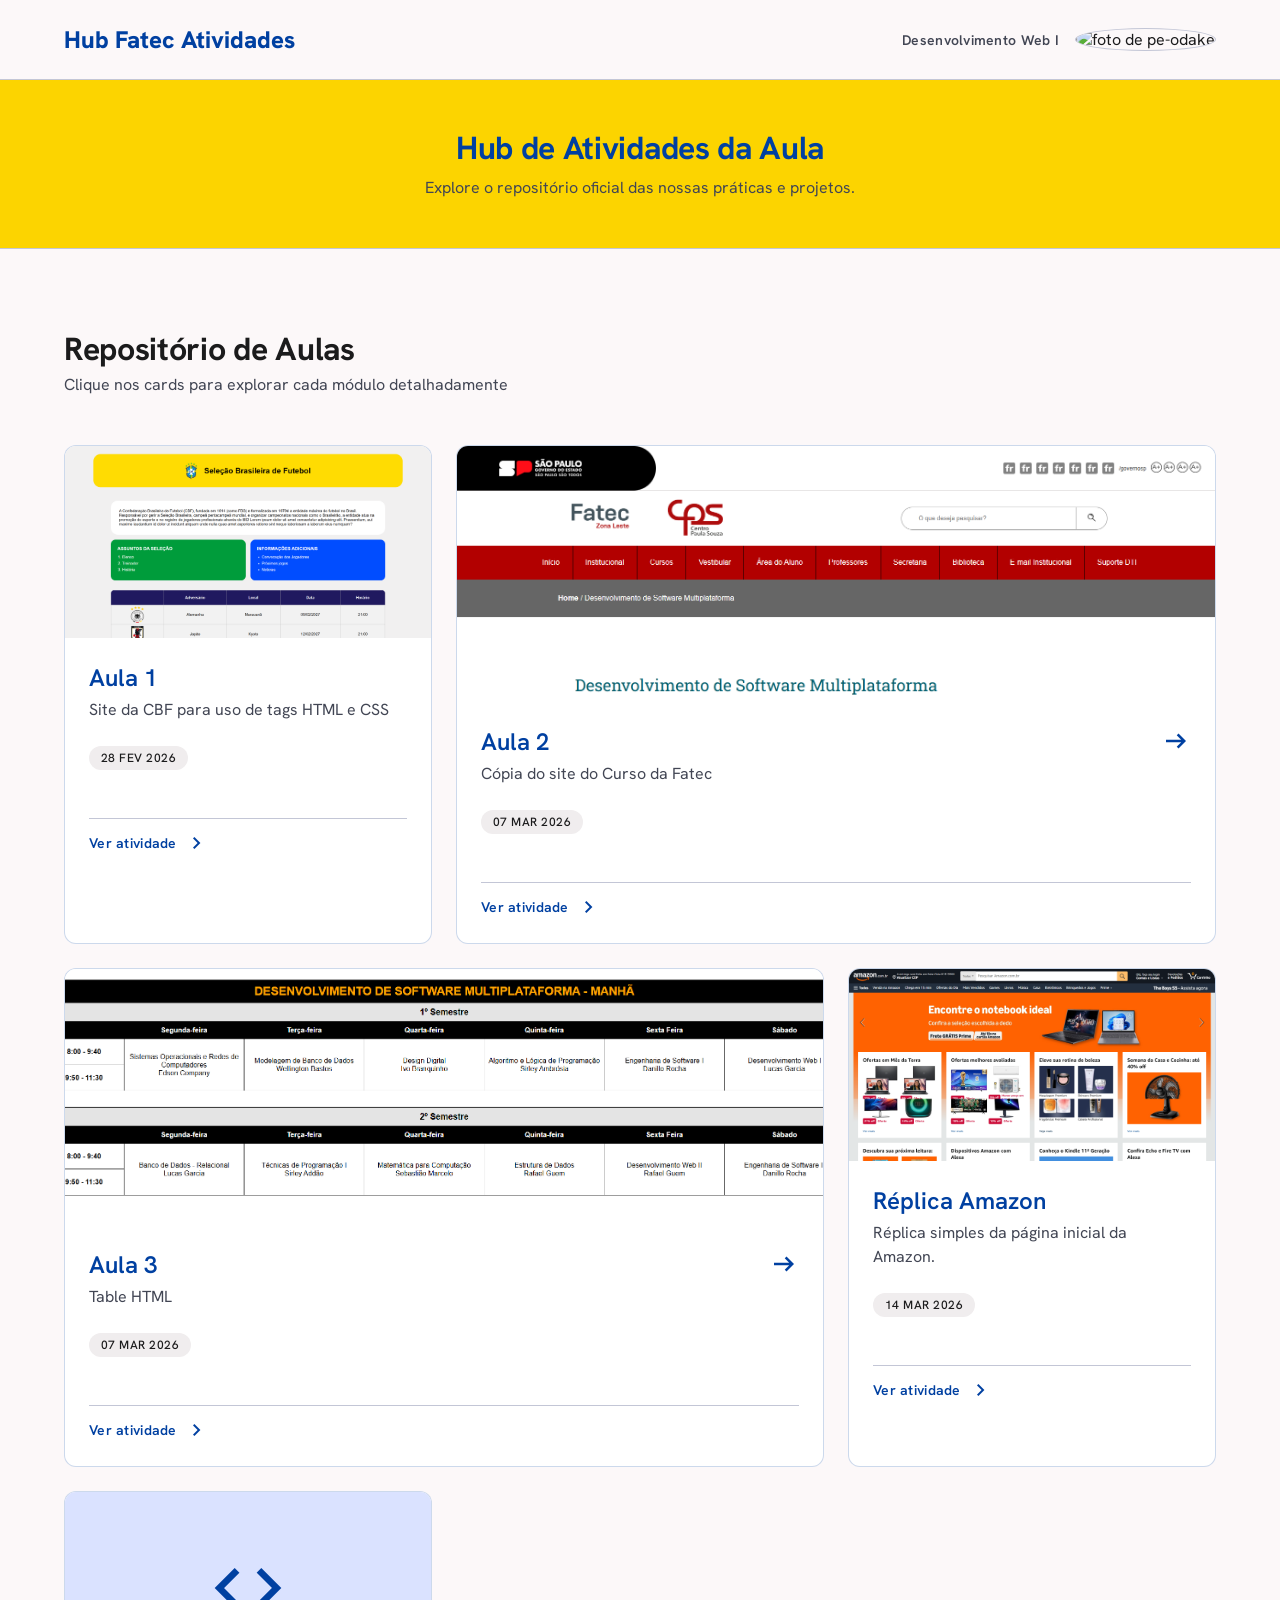
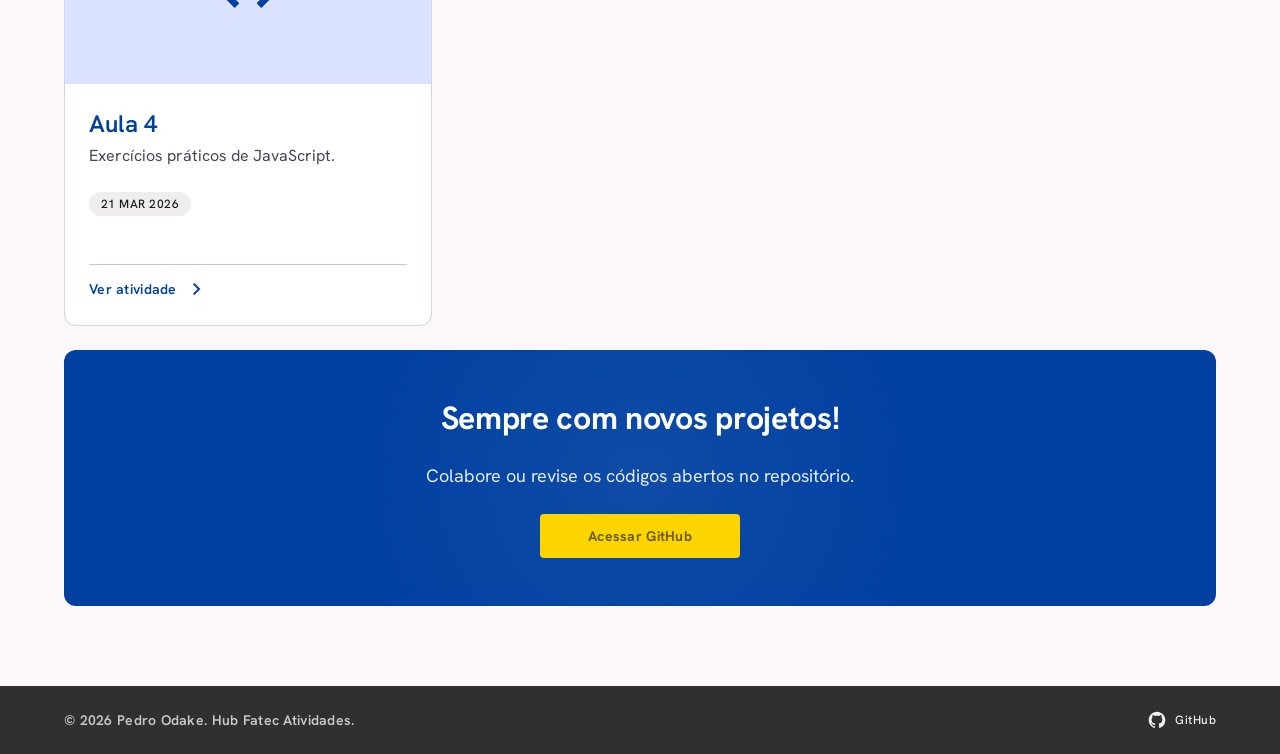
==== commit 625c8545: "ajustes finais" ====
--- a/index.html
+++ b/index.html
@@ -1,474 +1,137 @@
-<!doctype html>
-<html class="light" lang="pt-br">
-  <head>
-    <meta charset="utf-8" />
-    <meta content="width=device-width, initial-scale=1.0" name="viewport" />
+<!DOCTYPE html>
+<html lang="pt-br">
+<head>
+    <meta charset="utf-8">
+    <meta name="viewport" content="width=device-width, initial-scale=1.0">
     <title>Hub Dev Web I - Atividades</title>
-    <script src="https://cdn.tailwindcss.com?plugins=forms,container-queries"></script>
-    <link
-      href="https://fonts.googleapis.com/css2?family=Hanken+Grotesk:wght@400;500;600;700;800&display=swap"
-      rel="stylesheet"
-    />
-    <link
-      href="https://fonts.googleapis.com/css2?family=Material+Symbols+Outlined:wght,FILL@100..700,0..1&display=swap"
-      rel="stylesheet"
-    />
-    <script id="tailwind-config">
-      tailwind.config = {
-        darkMode: "class",
-        theme: {
-          extend: {
-            colors: {
-              "tertiary-container": "#5c5f60",
-              "on-secondary": "#ffffff",
-              "on-secondary-container": "#6e5c00",
-              "secondary-fixed": "#ffe16d",
-              "on-secondary-fixed": "#221b00",
-              "on-tertiary-container": "#d8d9da",
-              "outline-variant": "#c3c6d6",
-              "secondary-container": "#fcd400",
-              "error-container": "#ffdad6",
-              "tertiary-fixed": "#e1e3e4",
-              "on-surface-variant": "#424654",
-              "on-primary": "#ffffff",
-              "primary-container": "#0056d2",
-              "surface-tint": "#0056d2",
-              "on-primary-fixed": "#001847",
-              "on-tertiary-fixed-variant": "#454748",
-              "surface-container-high": "#eae7e8",
-              "surface-bright": "#fcf8f9",
-              "surface-container-highest": "#e5e2e3",
-              "on-error": "#ffffff",
-              "primary-fixed-dim": "#b2c5ff",
-              "on-primary-fixed-variant": "#0040a1",
-              "on-background": "#1b1b1c",
-              "surface-dim": "#dcd9da",
-              "surface-variant": "#e5e2e3",
-              "tertiary-fixed-dim": "#c5c7c8",
-              background: "#fcf8f9",
-              "inverse-on-surface": "#f3f0f1",
-              "on-error-container": "#93000a",
-              error: "#ba1a1a",
-              "primary-fixed": "#dae2ff",
-              "on-tertiary-fixed": "#191c1d",
-              "on-surface": "#1b1b1c",
-              "inverse-surface": "#303031",
-              tertiary: "#454748",
-              outline: "#737785",
-              "surface-container-low": "#f6f3f4",
-              surface: "#fcf8f9",
-              primary: "#0040a1",
-              "on-tertiary": "#ffffff",
-              secondary: "#705d00",
-              "inverse-primary": "#b2c5ff",
-              "surface-container": "#f0edee",
-              "on-secondary-fixed-variant": "#544600",
-              "surface-container-lowest": "#ffffff",
-              "secondary-fixed-dim": "#e9c400",
-              "on-primary-container": "#ccd8ff",
-            },
-            borderRadius: {
-              DEFAULT: "0.25rem",
-              lg: "0.5rem",
-              xl: "0.75rem",
-              full: "9999px",
-            },
-            spacing: {
-              xl: "80px",
-              md: "24px",
-              "margin-mobile": "16px",
-              gutter: "24px",
-              base: "8px",
-              lg: "48px",
-              "margin-desktop": "64px",
-              xs: "4px",
-              sm: "12px",
-            },
-            fontFamily: {
-              "headline-lg": ["Hanken Grotesk"],
-              "body-md": ["Hanken Grotesk"],
-              "display-lg": ["Hanken Grotesk"],
-              "headline-lg-mobile": ["Hanken Grotesk"],
-              "body-lg": ["Hanken Grotesk"],
-              "headline-md": ["Hanken Grotesk"],
-              "label-lg": ["Hanken Grotesk"],
-              "label-sm": ["Hanken Grotesk"],
-            },
-            fontSize: {
-              "headline-lg": [
-                "32px",
-                {
-                  lineHeight: "40px",
-                  letterSpacing: "-0.01em",
-                  fontWeight: "700",
-                },
-              ],
-              "body-md": ["16px", { lineHeight: "24px", fontWeight: "400" }],
-              "display-lg": [
-                "48px",
-                {
-                  lineHeight: "56px",
-                  letterSpacing: "-0.02em",
-                  fontWeight: "800",
-                },
-              ],
-              "headline-lg-mobile": [
-                "28px",
-                { lineHeight: "36px", fontWeight: "700" },
-              ],
-              "body-lg": ["18px", { lineHeight: "28px", fontWeight: "400" }],
-              "headline-md": [
-                "24px",
-                { lineHeight: "32px", fontWeight: "600" },
-              ],
-              "label-lg": [
-                "14px",
-                {
-                  lineHeight: "20px",
-                  letterSpacing: "0.02em",
-                  fontWeight: "600",
-                },
-              ],
-              "label-sm": [
-                "12px",
-                {
-                  lineHeight: "16px",
-                  letterSpacing: "0.04em",
-                  fontWeight: "500",
-                },
-              ],
-            },
-          },
-        },
-      };
-    </script>
-    <style>
-      body {
-        font-family: "Hanken Grotesk", sans-serif;
-      }
-      .glass-effect {
-        background: rgba(255, 255, 255, 0.8);
-        backdrop-filter: blur(8px);
-      }
-      .material-symbols-outlined {
-        font-variation-settings:
-          "FILL" 0,
-          "wght" 400,
-          "GRAD" 0,
-          "opsz" 24;
-      }
-    </style>
-    <link rel="stylesheet" href="style.css" />
-  </head>
-  <body class="bg-surface text-on-surface">
-    <!-- TopAppBar -->
-    <header
-      class="bg-surface border-b border-outline-variant fixed top-0 left-0 w-full z-50 h-20"
-    >
-      <div
-        class="flex justify-between items-center w-full px-6 md:px-margin-desktop max-w-7xl mx-auto h-full"
-      >
-        <div
-          class="text-headline-md font-headline-md font-extrabold text-primary"
-        >
-          Hub Fatec Atividades
+    <link href="https://fonts.googleapis.com/css2?family=Hanken+Grotesk:wght@400;500;600;700;800&display=swap" rel="stylesheet">
+    <link href="https://fonts.googleapis.com/css2?family=Material+Symbols+Outlined:wght,FILL@100..700,0..1&display=swap" rel="stylesheet">
+    <link rel="stylesheet" href="style.css">
+</head>
+<body>
+    <header>
+        <div class="header-inner">
+            <div class="header-logo">Hub Fatec Atividades</div>
+            <div class="header-right">
+                <h3 class="header-subtitle">Desenvolvimento Web I</h3>
+                <a href="https://github.com/pe-odake">
+                    <img src="https://avatars.githubusercontent.com/u/165703800?v=4" class="header-avatar" alt="foto de pe-odake">
+                </a>
+            </div>
         </div>
-
-        <div class="flex items-center space-x-4">
-          <h3
-            class="hidden md:block font-label-lg text-label-lg text-on-surface-variant font-bold"
-          >
-            Desenvolvimento Web I
-          </h3>
-          <a
-            href="https://github.com/pe-odake"
-            class="hover:opacity-80 transition-opacity"
-          >
-            <img
-              src="https://avatars.githubusercontent.com/u/165703800?v=4"
-              class="w-10 h-10 rounded-full border border-outline-variant"
-              alt="foto de pe-odake"
-            />
-          </a>
+    </header>
+    <main>
+        <section class="hero">
+            <div class="container">
+                <h1>Hub de Atividades da Aula</h1>
+                <p>Explore o repositório oficial das nossas práticas e projetos.</p>
+            </div>
+        </section>
+        <section class="section-atividades">
+            <div class="container">
+                <div class="section-header">
+                    <div>
+                        <h2 class="section-title">Repositório de Aulas</h2>
+                        <p class="section-subtitle">Clique nos cards para explorar cada módulo detalhadamente</p>
+                    </div>
+                </div>
+                <div class="grid" id="grid-atividades"></div>
+            </div>
+        </section>
+    </main>
+    <footer>
+        <div class="footer-inner">
+            <div class="footer-copy">© 2026 Pedro Odake. Hub Fatec Atividades.</div>
+            <a href="https://github.com/pe-odake" class="footer-github">
+                <svg viewBox="0 0 24 24"><path fill-rule="evenodd" clip-rule="evenodd" d="M12 2C6.477 2 2 6.484 2 12.017c0 4.425 2.865 8.18 6.839 9.504.5.092.682-.217.682-.483 0-.237-.008-.868-.013-1.703-2.782.605-3.369-1.343-3.369-1.343-.454-1.158-1.11-1.466-1.11-1.466-.908-.62.069-.608.069-.608 1.003.07 1.531 1.032 1.531 1.032.892 1.53 2.341 1.088 2.91.832.092-.647.35-1.088.636-1.338-2.22-.253-4.555-1.113-4.555-4.951 0-1.093.39-1.988 1.029-2.688-.103-.253-.446-1.272.098-2.65 0 0 .84-.27 2.75 1.026A9.564 9.564 0 0112 6.844c.85.004 1.705.115 2.504.337 1.909-1.296 2.747-1.027 2.747-1.027.546 1.379.202 2.398.1 2.651.64.7 1.028 1.595 1.028 2.688 0 3.848-2.339 4.695-4.566 4.943.359.309.678.92.678 1.855 0 1.338-.012 2.419-.012 2.747 0 .268.18.58.688.482A10.019 10.019 0 0022 12.017C22 6.484 17.522 2 12 2z"></path></svg>
+                <span>GitHub</span>
+            </a>
         </div>
-      </div>
-    </header>
-    <main class="pt-20">
-      <!-- Hero Section -->
-      <section
-        class="bg-secondary-container py-lg border-b border-outline-variant"
-      >
-        <div class="max-w-7xl mx-auto px-margin-mobile md:px-margin-desktop text-center">
-          <h1 class="font-headline-lg text-headline-lg text-primary mb-2">Hub de Atividades da Aula</h1>
-          <p class="font-body-md text-body-md text-on-surface-variant">Explore o repositório oficial das nossas práticas e projetos.</p>
-        </div>
-      </section>
-
-      <!-- Bento Gallery Section -->
-      <section
-        id="atividades"
-        class="py-xl max-w-7xl mx-auto px-margin-mobile md:px-margin-desktop"
-      >
-        <div
-          class="flex flex-col md:flex-row justify-between items-end mb-lg gap-sm"
-        >
-          <div>
-            <h2 class="font-headline-lg text-headline-lg text-on-surface">
-              Repositório de Aulas
-            </h2>
-            <p class="font-body-md text-body-md text-on-surface-variant mt-xs">
-              Clique nos cards para explorar cada módulo detalhadamente
-            </p>
-          </div>
-          <div class="flex space-x-2">
-              <span class="material-symbols-outlined">grid_view</span>
-            </button>
-          </div>
-        </div>
-        <!-- Custom Bento Grid Layout -->
-        <div class="grid grid-cols-1 md:grid-cols-12 gap-gutter">
-          <!-- Large Featured Card (Aula 1) -->
-          <div
-            class="md:col-span-8 bg-surface-container-lowest border border-primary/20 rounded-xl overflow-hidden hover:shadow-[0_4px_20px_rgba(0,64,161,0.1)] transition-all group cursor-pointer"
-            onclick="window.location.href = 'aula1/index.html'"
-          >
-            <div class="relative h-64 overflow-hidden">
-              <img
-                alt="Aula 1"
-                class="w-full h-full object-cover object-top group-hover:scale-105 transition-transform duration-500"
-                src="img/aula1.png"
-              />
-            </div>
-            <div class="p-md">
-              <div class="flex justify-between items-start">
-                <div>
-                  <h3 class="font-headline-md text-headline-md text-primary">
-                    Aula 1
-                  </h3>
-                  <p
-                    class="font-body-md text-body-md text-on-surface-variant mt-xs"
-                  >
-                    Site da CBF para uso de tags HTML e CSS
-                  </p>
-                </div>
-                <span
-                  class="material-symbols-outlined text-primary text-3xl group-hover:translate-x-1 transition-transform"
-                  data-icon="arrow_right_alt"
-                  >arrow_right_alt</span
-                >
-              </div>
-              <div class="mt-md flex space-x-xs items-center">
-                <span
-                  class="bg-surface-container px-3 py-1 rounded-full text-label-sm font-label-sm text-on-surface"
-                  >28 FEV 2026</span
-                >
-                <span
-                  class="bg-surface-container px-3 py-1 rounded-full text-label-sm font-label-sm text-on-surface"
-                  >HTML/CSS</span
-                >
-              </div>
-            </div>
-          </div>
-          <!-- Secondary Card (Aula 2) -->
-          <div
-            class="md:col-span-4 bg-surface-container-lowest border border-primary/20 rounded-xl overflow-hidden hover:shadow-[0_4px_20px_rgba(0,64,161,0.1)] transition-all group cursor-pointer"
-            onclick="window.location.href = 'aula2/index.html'"
-          >
-            <div class="relative h-48 overflow-hidden bg-white">
-              <img
-                alt="Aula 2"
-                class="w-full h-full object-cover object-top group-hover:scale-105 transition-transform duration-500"
-                src="img/aula2.png"
-              />
-            </div>
-            <div class="p-md">
-              <h3 class="font-headline-md text-headline-md text-primary">
-                Aula 2
-              </h3>
-              <p
-                class="font-body-md text-body-md text-on-surface-variant mt-xs"
-              >
-                Cópia do site do Curso da Fatec
-              </p>
-              <div class="mt-md flex space-x-xs items-center">
-                <span
-                  class="bg-surface-container px-3 py-1 rounded-full text-label-sm font-label-sm text-on-surface"
-                  >07 MAR 2026</span
-                >
-              </div>
-              <div
-                class="mt-lg border-t border-outline-variant pt-sm flex items-center text-primary font-label-lg text-label-lg"
-              >
-                Ver atividade
-                <span
-                  class="material-symbols-outlined ml-2"
-                  data-icon="chevron_right"
-                  >chevron_right</span
-                >
-              </div>
-            </div>
-          </div>
-          <!-- Tertiary Card (Aula 3) -->
-          <div
-            class="md:col-span-4 bg-surface-container-lowest border border-primary/20 rounded-xl overflow-hidden hover:shadow-[0_4px_20px_rgba(0,64,161,0.1)] transition-all group cursor-pointer"
-            onclick="window.location.href = 'aula3/index.html'"
-          >
-            <div class="relative h-48 overflow-hidden bg-white">
-              <img
-                alt="Aula 3"
-                class="w-full h-full object-cover object-top group-hover:scale-105 transition-transform duration-500"
-                src="img/aula3.png"
-              />
-            </div>
-            <div class="p-md">
-              <h3 class="font-headline-md text-headline-md text-primary">
-                Aula 3
-              </h3>
-              <p
-                class="font-body-md text-body-md text-on-surface-variant mt-xs"
-              >
-                Table HTML
-              </p>
-              <div class="mt-md flex space-x-xs items-center">
-                <span
-                  class="bg-surface-container px-3 py-1 rounded-full text-label-sm font-label-sm text-on-surface"
-                  >07 MAR 2026</span
-                >
-              </div>
-              <div
-                class="mt-lg border-t border-outline-variant pt-sm flex items-center text-primary font-label-lg text-label-lg"
-              >
-                Ver atividade
-                <span
-                  class="material-symbols-outlined ml-2"
-                  data-icon="chevron_right"
-                  >chevron_right</span
-                >
-              </div>
-            </div>
-          </div>
-          <!-- Quaternary Card (Amazon Replica) -->
-          <div
-            class="md:col-span-8 bg-surface-container-lowest border border-primary/20 rounded-xl overflow-hidden hover:shadow-[0_4px_20px_rgba(0,64,161,0.1)] transition-all group cursor-pointer"
-            onclick="window.location.href = 'atividade-amazon/index-amazon.html'"
-          >
-            <div class="relative h-64 overflow-hidden">
-              <img
-                alt="Amazon Replica"
-                class="w-full h-full object-cover object-top group-hover:scale-105 transition-transform duration-500"
-                src="atividade-amazon/referencia_amazon.png"
-              />
-            </div>
-            <div class="p-md">
-              <div class="flex justify-between items-start">
-                <div>
-                  <h3 class="font-headline-md text-headline-md text-primary">
-                    Réplica Amazon
-                  </h3>
-                  <p
-                    class="font-body-md text-body-md text-on-surface-variant mt-xs"
-                  >
-                    Réplica simples da página inicial da Amazon.
-                  </p>
-                </div>
-                <span
-                  class="material-symbols-outlined text-primary text-3xl group-hover:translate-x-1 transition-transform"
-                  data-icon="arrow_right_alt"
-                  >arrow_right_alt</span
-                >
-              </div>
-              <div class="mt-md flex space-x-xs items-center">
-                <span
-                  class="bg-surface-container px-3 py-1 rounded-full text-label-sm font-label-sm text-on-surface"
-                  >14 MAR 2026</span
-                >
-                <span
-                  class="bg-surface-container px-3 py-1 rounded-full text-label-sm font-label-sm text-on-surface"
-                  >HTML/CSS</span
-                >
-              </div>
-            </div>
-          </div>
-
-          <!-- Quinary Card (Aula 4) -->
-          <div
-            class="md:col-span-4 bg-surface-container-lowest border border-primary/20 rounded-xl overflow-hidden hover:shadow-[0_4px_20px_rgba(0,64,161,0.1)] transition-all group cursor-pointer"
-            onclick="window.location.href = 'aula4/index.html'"
-          >
-            <div class="relative h-48 overflow-hidden bg-primary-fixed flex items-center justify-center">
-                <span class="material-symbols-outlined text-primary" style="font-size: 80px;">code</span>
-            </div>
-            <div class="p-md">
-              <h3 class="font-headline-md text-headline-md text-primary">
-                Aula 4
-              </h3>
-              <p
-                class="font-body-md text-body-md text-on-surface-variant mt-xs"
-              >
-                Exercícios práticos de JavaScript.
-              </p>
-              <div class="mt-md flex space-x-xs items-center">
-                <span
-                  class="bg-surface-container px-3 py-1 rounded-full text-label-sm font-label-sm text-on-surface"
-                  >21 MAR 2026</span
-                >
-              </div>
-              <div
-                class="mt-lg border-t border-outline-variant pt-sm flex items-center text-primary font-label-lg text-label-lg"
-              >
-                Ver atividade
-                <span
-                  class="material-symbols-outlined ml-2"
-                  data-icon="chevron_right"
-                  >chevron_right</span
-                >
-              </div>
-            </div>
-          </div>
-
-          <!-- Call to Action Card -->
-          <div
-            class="md:col-span-8 bg-primary text-on-primary rounded-xl p-lg flex flex-col justify-center items-center text-center relative overflow-hidden group"
-          >
-            <!-- Background Pattern -->
-            <div
-              class="absolute inset-0 opacity-10 pointer-events-none bg-[radial-gradient(circle_at_center,_var(--tw-gradient-stops))] from-white via-transparent to-transparent"
-            ></div>
-            <div class="relative z-10 space-y-md">
-              <h2 class="font-headline-lg text-headline-lg">
-                Sempre com novos projetos!
-              </h2>
-            </div>
-          </div>
-        </div>
-      </section>
-
-    </main>
-    <!-- Footer -->
-    <footer class="bg-inverse-surface text-inverse-on-surface py-6">
-      <div class="max-w-7xl mx-auto px-margin-mobile md:px-margin-desktop flex flex-col md:flex-row justify-between items-center gap-4">
-        <div class="text-label-lg font-label-lg opacity-80">
-          © 2026 Pedro Odake. Hub Fatec Atividades.
-        </div>
-        <a href="https://github.com/pe-odake" class="flex items-center gap-2 hover:text-primary-fixed transition-colors">
-          <svg class="w-5 h-5 fill-current" viewBox="0 0 24 24"><path fill-rule="evenodd" clip-rule="evenodd" d="M12 2C6.477 2 2 6.484 2 12.017c0 4.425 2.865 8.18 6.839 9.504.5.092.682-.217.682-.483 0-.237-.008-.868-.013-1.703-2.782.605-3.369-1.343-3.369-1.343-.454-1.158-1.11-1.466-1.11-1.466-.908-.62.069-.608.069-.608 1.003.07 1.531 1.032 1.531 1.032.892 1.53 2.341 1.088 2.91.832.092-.647.35-1.088.636-1.338-2.22-.253-4.555-1.113-4.555-4.951 0-1.093.39-1.988 1.029-2.688-.103-.253-.446-1.272.098-2.65 0 0 .84-.27 2.75 1.026A9.564 9.564 0 0112 6.844c.85.004 1.705.115 2.504.337 1.909-1.296 2.747-1.027 2.747-1.027.546 1.379.202 2.398.1 2.651.64.7 1.028 1.595 1.028 2.688 0 3.848-2.339 4.695-4.566 4.943.359.309.678.92.678 1.855 0 1.338-.012 2.419-.012 2.747 0 .268.18.58.688.482A10.019 10.019 0 0022 12.017C22 6.484 17.522 2 12 2z"></path></svg>
-          <span class="font-label-sm">GitHub</span>
-        </a>
-      </div>
     </footer>
     <script>
-      // Micro-interaction for cards
-      document.querySelectorAll(".cursor-pointer").forEach((card) => {
-        card.addEventListener("mousedown", () => {
-          card.style.transform = "scale(0.98)";
-        });
-        card.addEventListener("mouseup", () => {
-          card.style.transform = "scale(1)";
-        });
-        card.addEventListener("mouseleave", () => {
-          card.style.transform = "scale(1)";
-        });
-      });
+        fetch('atividades.json')
+            .then(response => response.json())
+            .then(atividades => {
+                const grid = document.getElementById('grid-atividades');
+
+                atividades.forEach((ativ, index) => {
+                    const rowIndex = Math.floor(index / 2) + 1;
+                    const isFirstInRow = index % 2 === 0;
+                    let tamanho = '';
+                    
+                    if (rowIndex % 2 === 0) {
+                        tamanho = isFirstInRow ? 'grande' : 'pequeno';
+                    } else {
+                        tamanho = isFirstInRow ? 'pequeno' : 'grande';
+                    }
+
+                    const card = document.createElement('a');
+                    card.href = ativ.link;
+                    card.className = tamanho === 'grande' ? 'card card-grande' : 'card card-pequeno';
+
+                    let imagemHTML = '';
+                    if (ativ.imagem) {
+                        imagemHTML = `
+                            <div class="card-img-wrapper">
+                                <img src="${ativ.imagem}" alt="${ativ.titulo}" class="card-img">
+                            </div>`;
+                    } else if (ativ.icone) {
+                        imagemHTML = `
+                            <div class="card-icon-wrapper">
+                                <span class="material-symbols-outlined">${ativ.icone}</span>
+                            </div>`;
+                    }
+
+                    let dataHTML = '';
+                    if (ativ.data) {
+                        dataHTML = `<div class="card-tags"><span class="tag">${ativ.data}</span></div>`;
+                    }
+
+                    if (tamanho === 'grande') {
+                        card.innerHTML = `
+                            ${imagemHTML}
+                            <div class="card-body">
+                                <div class="card-body-header">
+                                    <div>
+                                        <h3 class="card-title">${ativ.titulo}</h3>
+                                        <p class="card-desc">${ativ.descricao}</p>
+                                    </div>
+                                    <span class="material-symbols-outlined card-arrow">arrow_right_alt</span>
+                                </div>
+                                ${dataHTML}
+                                <div class="card-footer-link">
+                                    Ver atividade
+                                    <span class="material-symbols-outlined">chevron_right</span>
+                                </div>
+                            </div>`;
+                    } else {
+                        card.innerHTML = `
+                            ${imagemHTML}
+                            <div class="card-body">
+                                <h3 class="card-title">${ativ.titulo}</h3>
+                                <p class="card-desc">${ativ.descricao}</p>
+                                ${dataHTML}
+                                <div class="card-footer-link">
+                                    Ver atividade
+                                    <span class="material-symbols-outlined">chevron_right</span>
+                                </div>
+                            </div>`;
+                    }
+
+                    grid.appendChild(card);
+                });
+
+                const cta = document.createElement('div');
+                cta.className = 'cta-card';
+                cta.innerHTML = `
+                    <div class="cta-bg"></div>
+                    <div class="cta-content">
+                        <h2>Sempre com novos projetos!</h2>
+                        <p>Colabore ou revise os códigos abertos no repositório.</p>
+                        <a href="https://github.com/pe-odake" class="cta-btn">Acessar GitHub</a>
+                    </div>`;
+                grid.appendChild(cta);
+            });
     </script>
-  </body>
+</body>
 </html>
--- a/style.css
+++ b/style.css
@@ -0,0 +1,443 @@
+* {
+    margin: 0;
+    padding: 0;
+    box-sizing: border-box;
+}
+
+body {
+    font-family: 'Hanken Grotesk', sans-serif;
+    background-color: #fcf8f9;
+    color: #1b1b1c;
+}
+
+a {
+    text-decoration: none;
+    color: inherit;
+}
+
+.material-symbols-outlined {
+    font-variation-settings: 'FILL' 0, 'wght' 400, 'GRAD' 0, 'opsz' 24;
+}
+
+.container {
+    max-width: 1280px;
+    margin: 0 auto;
+    padding-left: 16px;
+    padding-right: 16px;
+}
+
+header {
+    background-color: #fcf8f9;
+    border-bottom: 1px solid #c3c6d6;
+    position: fixed;
+    top: 0;
+    left: 0;
+    width: 100%;
+    z-index: 50;
+    height: 80px;
+}
+
+.header-inner {
+    max-width: 1280px;
+    margin: 0 auto;
+    display: flex;
+    justify-content: space-between;
+    align-items: center;
+    height: 100%;
+    padding: 0 24px;
+}
+
+.header-logo {
+    font-size: 24px;
+    line-height: 32px;
+    font-weight: 800;
+    color: #0040a1;
+}
+
+.header-right {
+    display: flex;
+    align-items: center;
+    gap: 16px;
+}
+
+.header-subtitle {
+    font-size: 14px;
+    line-height: 20px;
+    letter-spacing: 0.02em;
+    font-weight: 600;
+    color: #424654;
+}
+
+.header-avatar {
+    width: 40px;
+    height: 40px;
+    border-radius: 50%;
+    border: 1px solid #c3c6d6;
+    transition: opacity 0.2s;
+}
+
+.header-avatar:hover {
+    opacity: 0.8;
+}
+
+main {
+    padding-top: 80px;
+}
+
+.hero {
+    background-color: #fcd400;
+    padding: 48px 0;
+    border-bottom: 1px solid #c3c6d6;
+    text-align: center;
+}
+
+.hero h1 {
+    font-size: 32px;
+    line-height: 40px;
+    letter-spacing: -0.01em;
+    font-weight: 700;
+    color: #0040a1;
+    margin-bottom: 8px;
+}
+
+.hero p {
+    font-size: 16px;
+    line-height: 24px;
+    color: #424654;
+}
+
+.section-atividades {
+    padding: 80px 0;
+}
+
+.section-header {
+    display: flex;
+    justify-content: space-between;
+    align-items: flex-end;
+    margin-bottom: 48px;
+    gap: 12px;
+}
+
+.section-title {
+    font-size: 32px;
+    line-height: 40px;
+    letter-spacing: -0.01em;
+    font-weight: 700;
+    color: #1b1b1c;
+}
+
+.section-subtitle {
+    font-size: 16px;
+    line-height: 24px;
+    color: #424654;
+    margin-top: 4px;
+}
+
+.grid {
+    display: grid;
+    grid-template-columns: repeat(12, 1fr);
+    gap: 24px;
+}
+
+.card {
+    background-color: #ffffff;
+    border: 1px solid rgba(0, 64, 161, 0.2);
+    border-radius: 0.75rem;
+    overflow: hidden;
+    transition: box-shadow 0.3s, transform 0.15s;
+    cursor: pointer;
+    display: block;
+    color: inherit;
+}
+
+.card:hover {
+    box-shadow: 0 4px 20px rgba(0, 64, 161, 0.1);
+}
+
+.card:active {
+    transform: scale(0.98);
+}
+
+.card-grande {
+    grid-column: span 8;
+}
+
+.card-pequeno {
+    grid-column: span 4;
+}
+
+.card-img-wrapper {
+    height: 256px;
+    overflow: hidden;
+    position: relative;
+}
+
+.card-pequeno .card-img-wrapper {
+    height: 192px;
+}
+
+.card-img {
+    width: 100%;
+    height: 100%;
+    object-fit: cover;
+    object-position: top;
+    transition: transform 0.5s;
+}
+
+.card:hover .card-img {
+    transform: scale(1.05);
+}
+
+.card-icon-wrapper {
+    height: 192px;
+    overflow: hidden;
+    display: flex;
+    align-items: center;
+    justify-content: center;
+    background-color: #dae2ff;
+}
+
+.card-icon-wrapper .material-symbols-outlined {
+    font-size: 80px;
+    color: #0040a1;
+}
+
+.card-badge {
+    position: absolute;
+    top: 16px;
+    left: 16px;
+    background-color: #705d00;
+    color: #ffffff;
+    padding: 4px 12px;
+    border-radius: 0.25rem;
+    font-size: 12px;
+    line-height: 16px;
+    letter-spacing: 0.04em;
+    font-weight: 500;
+}
+
+.card-body {
+    padding: 24px;
+}
+
+.card-body-header {
+    display: flex;
+    justify-content: space-between;
+    align-items: flex-start;
+}
+
+.card-title {
+    font-size: 24px;
+    line-height: 32px;
+    font-weight: 600;
+    color: #0040a1;
+}
+
+.card-desc {
+    font-size: 16px;
+    line-height: 24px;
+    color: #424654;
+    margin-top: 4px;
+}
+
+.card-arrow {
+    font-size: 30px;
+    color: #0040a1;
+    transition: transform 0.3s;
+}
+
+.card:hover .card-arrow {
+    transform: translateX(4px);
+}
+
+.card-tags {
+    display: flex;
+    gap: 4px;
+    align-items: center;
+    margin-top: 24px;
+}
+
+.tag {
+    background-color: #f0edee;
+    padding: 4px 12px;
+    border-radius: 9999px;
+    font-size: 12px;
+    line-height: 16px;
+    letter-spacing: 0.04em;
+    font-weight: 500;
+    color: #1b1b1c;
+}
+
+.card-footer-link {
+    margin-top: 48px;
+    padding-top: 12px;
+    border-top: 1px solid #c3c6d6;
+    display: flex;
+    align-items: center;
+    color: #0040a1;
+    font-size: 14px;
+    line-height: 20px;
+    letter-spacing: 0.02em;
+    font-weight: 600;
+}
+
+.card-footer-link .material-symbols-outlined {
+    margin-left: 8px;
+}
+
+.cta-card {
+    grid-column: span 12;
+    background-color: #0040a1;
+    color: #ffffff;
+    border-radius: 0.75rem;
+    padding: 48px;
+    display: flex;
+    flex-direction: column;
+    justify-content: center;
+    align-items: center;
+    text-align: center;
+    position: relative;
+    overflow: hidden;
+}
+
+.cta-bg {
+    position: absolute;
+    inset: 0;
+    opacity: 0.1;
+    pointer-events: none;
+    background: radial-gradient(circle at center, rgba(255,255,255,0.6), transparent, transparent);
+}
+
+.cta-content {
+    position: relative;
+    z-index: 10;
+}
+
+.cta-content h2 {
+    font-size: 32px;
+    line-height: 40px;
+    letter-spacing: -0.01em;
+    font-weight: 700;
+}
+
+.cta-content p {
+    font-size: 18px;
+    line-height: 28px;
+    max-width: 448px;
+    margin: 24px auto 0;
+    opacity: 0.9;
+}
+
+.cta-btn {
+    display: inline-block;
+    background-color: #fcd400;
+    color: #6e5c00;
+    padding: 12px 48px;
+    border-radius: 0.25rem;
+    font-size: 14px;
+    line-height: 20px;
+    letter-spacing: 0.02em;
+    font-weight: 700;
+    margin-top: 24px;
+    border: none;
+    cursor: pointer;
+    transition: transform 0.2s;
+}
+
+.cta-btn:hover {
+    transform: scale(1.05);
+}
+
+footer {
+    background-color: #303031;
+    color: #f3f0f1;
+    padding: 24px 0;
+}
+
+.footer-inner {
+    max-width: 1280px;
+    margin: 0 auto;
+    padding: 0 16px;
+    display: flex;
+    justify-content: space-between;
+    align-items: center;
+    gap: 16px;
+}
+
+.footer-copy {
+    font-size: 14px;
+    line-height: 20px;
+    letter-spacing: 0.02em;
+    font-weight: 600;
+    opacity: 0.8;
+}
+
+.footer-github {
+    display: flex;
+    align-items: center;
+    gap: 8px;
+    color: #f3f0f1;
+    transition: color 0.2s;
+}
+
+.footer-github:hover {
+    color: #b2c5ff;
+}
+
+.footer-github svg {
+    width: 20px;
+    height: 20px;
+    fill: currentColor;
+}
+
+.footer-github span {
+    font-size: 12px;
+    line-height: 16px;
+    letter-spacing: 0.04em;
+    font-weight: 500;
+}
+
+@media (min-width: 768px) {
+    .container {
+        padding-left: 64px;
+        padding-right: 64px;
+    }
+
+    .header-inner {
+        padding: 0 64px;
+    }
+
+    .footer-inner {
+        padding: 0 64px;
+    }
+}
+
+@media (max-width: 767px) {
+    .header-subtitle {
+        display: none;
+    }
+
+    .grid {
+        grid-template-columns: 1fr;
+    }
+
+    .card-grande,
+    .card-pequeno,
+    .cta-card {
+        grid-column: span 1;
+    }
+
+    .card-img-wrapper {
+        height: 192px;
+    }
+
+    .section-header {
+        flex-direction: column;
+        align-items: flex-start;
+    }
+
+    .footer-inner {
+        flex-direction: column;
+        text-align: center;
+    }
+}
